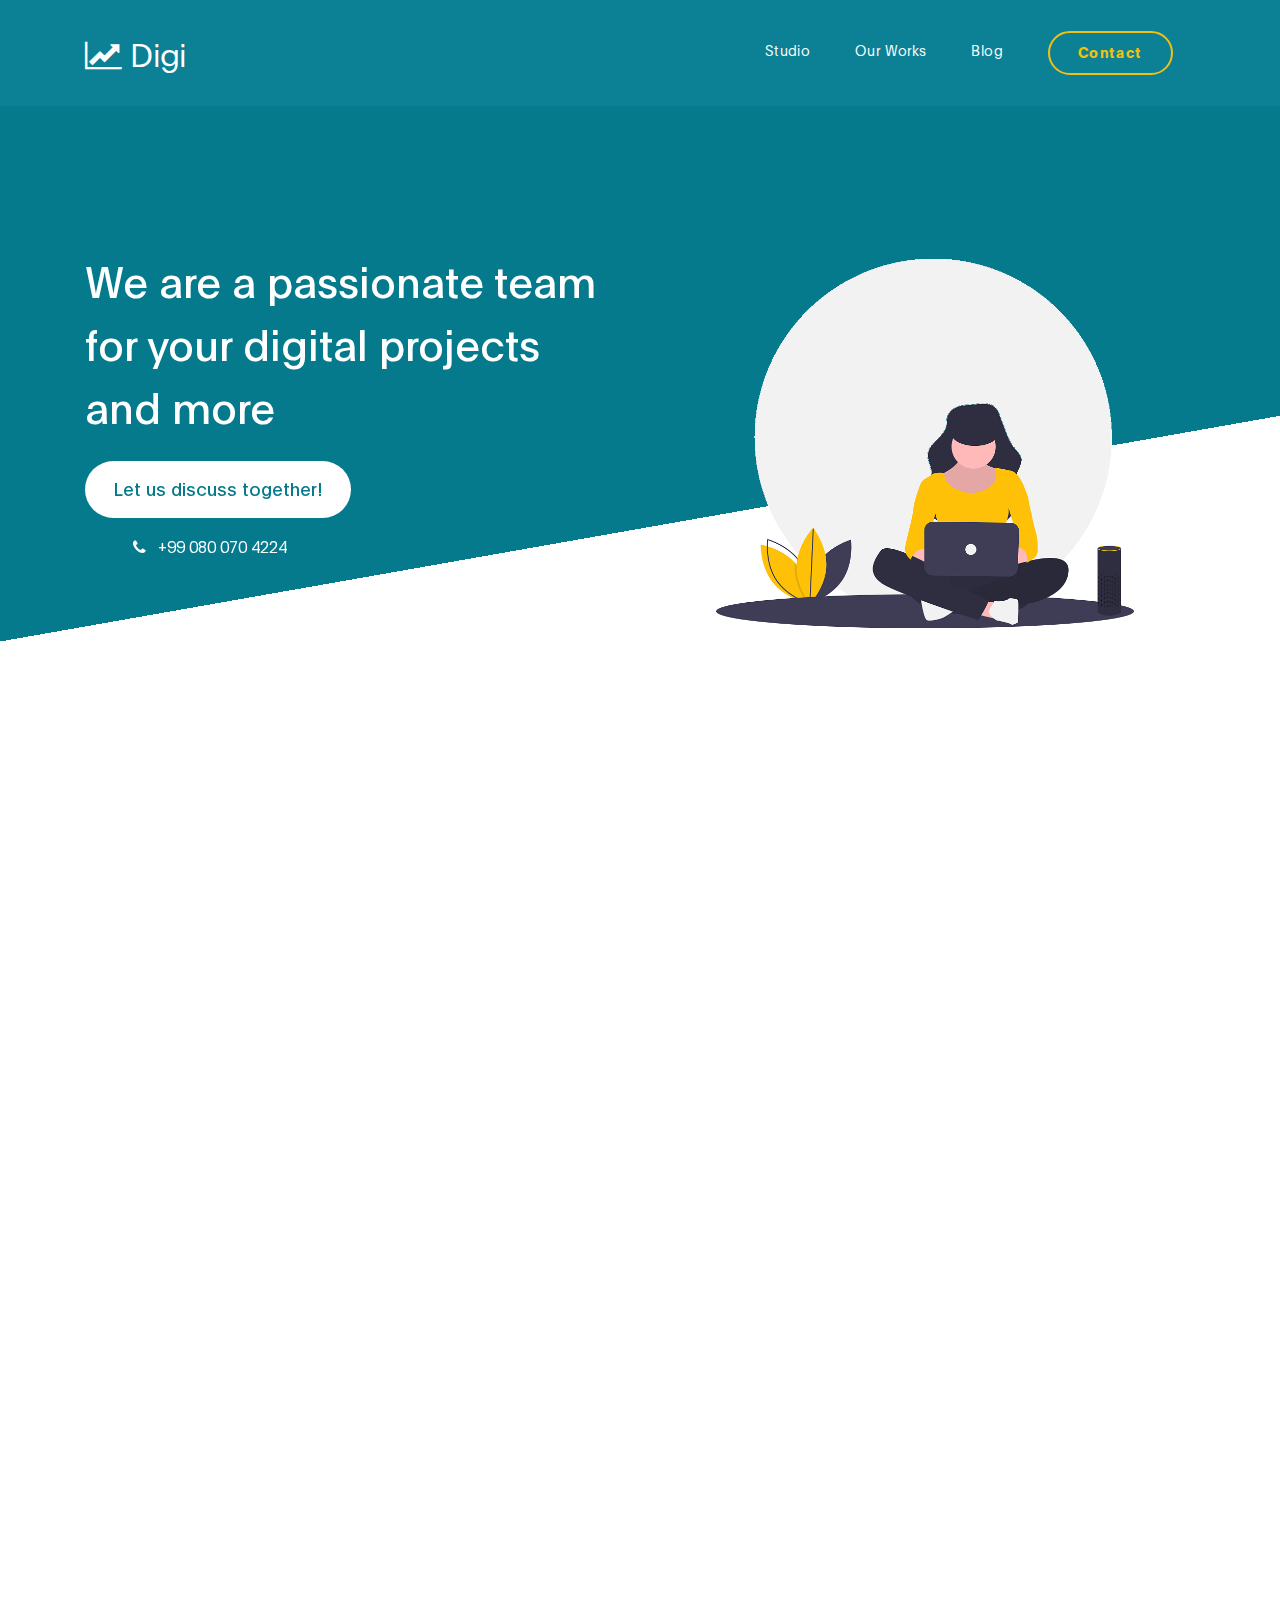
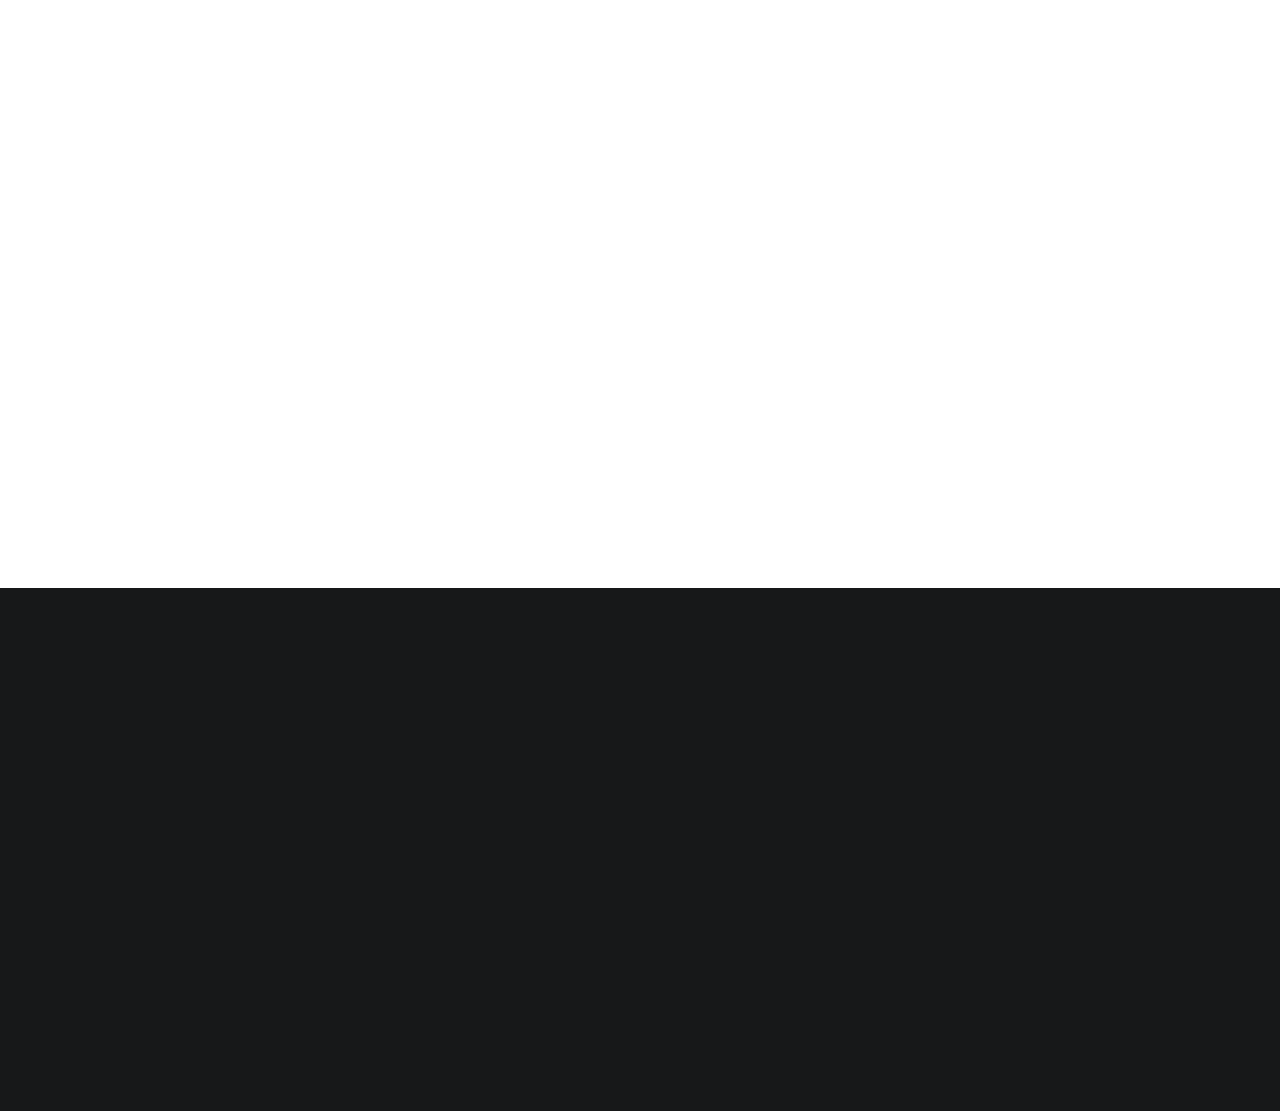
==== index.html @ eafa4940 "first push,to be revised though" ====
<!DOCTYPE html>
<html lang="en">
<head>

     <title>Digi </title>

     <meta charset="UTF-8">
     <meta http-equiv="X-UA-Compatible" content="IE=Edge">
     <meta name="description" content="">
     <meta name="keywords" content="">
     <meta name="author" content="">
     <meta name="viewport" content="width=device-width, initial-scale=1, maximum-scale=1">

     <link rel="stylesheet" href="css/bootstrap.min.css">
     <link rel="stylesheet" href="css/font-awesome.min.css">
     <link rel="stylesheet" href="css/aos.css">
     <link rel="stylesheet" href="css/owl.carousel.min.css">
     <link rel="stylesheet" href="css/owl.theme.default.min.css">

     <!-- MAIN CSS -->
     <link rel="stylesheet" href="css/templatemo-digital-trend.css">

</head>
<body>

     <!-- MENU BAR -->
    <nav class="navbar navbar-expand-lg">
        <div class="container">
            <a class="navbar-brand" href="index.html">
              <i class="fa fa-line-chart"></i>
              Digi
            </a>

            <button class="navbar-toggler" type="button" data-toggle="collapse" data-target="#navbarNav" aria-controls="navbarNav" aria-expanded="false"
                aria-label="Toggle navigation">
                <span class="navbar-toggler-icon"></span>
            </button>

            <div class="collapse navbar-collapse" id="navbarNav">
                <ul class="navbar-nav ml-auto">
                    <li class="nav-item">
                        <a href="#about" class="nav-link smoothScroll">Studio</a>
                    </li>
                    <li class="nav-item">
                        <a href="#project" class="nav-link smoothScroll">Our Works</a>
                    </li>
                    <li class="nav-item">
                        <a href="blog.html" class="nav-link">Blog</a>
                    </li>
                    <li class="nav-item">
                        <a href="contact.html" class="nav-link contact">Contact</a>
                    </li>
                </ul>
            </div>
        </div>
    </nav>


     <!-- HERO -->
     <section class="hero hero-bg d-flex justify-content-center align-items-center">
               <div class="container">
                    <div class="row">

                        <div class="col-lg-6 col-md-10 col-12 d-flex flex-column justify-content-center align-items-center">
                              <div class="hero-text">

                                   <h1 class="text-white" data-aos="fade-up">We are a passionate team for your digital projects and more</h1>

                                   <a href="contact.html" class="custom-btn btn-bg btn mt-3" data-aos="fade-up" data-aos-delay="100">Let us discuss together!</a>

                                   <strong class="d-block py-3 pl-5 text-white" data-aos="fade-up" data-aos-delay="200"><i class="fa fa-phone mr-2"></i> +99 080 070 4224</strong>
                              </div>
                        </div>

                        <div class="col-lg-6 col-12">
                          <div class="hero-image" data-aos="fade-up" data-aos-delay="300">

                            <img src="images/working-girl.png" class="img-fluid" alt="working girl">
                          </div>
                        </div>

                    </div>
               </div>
     </section>


     <!-- ABOUT -->
     <section class="about section-padding pb-0" id="about">
          <div class="container">
               <div class="row">

                    <div class="col-lg-7 mx-auto col-md-10 col-12">
                         <div class="about-info">

                              <h2 class="mb-4" data-aos="fade-up">the best <strong>Digital Creators Expect</strong> in ParkView,GP</h2>

                              <p class="mb-0" data-aos="fade-up">Total 5 HTML pages are included in this template from TemplateMo website. Please check 2 <a href="blog.html">blog</a> pages, <a href="project-detail.html">project</a> page, and <a href="contact.html">contact</a> page.
                              <br><br>You are <strong>allowed</strong> to use this template for commercial or non-commercial purpose. You are NOT allowed to redistribute the template ZIP file on template collection websites.</p>
                         </div>

                         <div class="about-image" data-aos="fade-up" data-aos-delay="200">

                          <img src="images/office.png" class="img-fluid" alt="office">
                        </div>
                    </div>

               </div>
          </div>
     </section>


     <!-- TESTIMONIAL -->
     <section class="testimonial section-padding">
          <div class="container">
               <div class="row">

                    <div class="col-lg-6 col-md-5 col-12">
                        <div class="contact-image" data-aos="fade-up">

                          <img src="images/female-avatar.png" class="img-fluid" alt="website">
                        </div>
                    </div>

                    <div class="col-lg-6 col-md-7 col-12">
                      <h4 class="my-5 pt-3" data-aos="fade-up" data-aos-delay="100">Client Testimonials</h4>

                      <div class="quote" data-aos="fade-up" data-aos-delay="200"></div>

                      <h2 class="mb-4" data-aos="fade-up" data-aos-delay="300">Lorem ipsum Sed eiusmod esse aliqua sed incididunt aliqua incididunt mollit id et sit proident dolor nulla sed commodo.</h2>

                      <p data-aos="fade-up" data-aos-delay="400">
                        <strong>Garry Blantyne</strong>

                        <span class="mx-1">/</span>

                        <small> The Digital Academy (CEO)</small>
                      </p>
                    </div>

               </div>
          </div>
     </section>


    <footer class="site-footer">
      <div class="container">
        <div class="row">

          <div class="col-lg-5 mx-lg-auto col-md-8 col-10">
            <h1 class="text-white" data-aos="fade-up" data-aos-delay="100">We make creative <strong>projects</strong> only.</h1>
          </div>

          <div class="col-lg-3 col-md-6 col-12" data-aos="fade-up" data-aos-delay="200">
            <h4 class="my-4">Contact Info</h4>

            <p class="mb-1">
              <i class="fa fa-phone mr-2 footer-icon"></i>
              +27 011 070 05414
            </p>

            <p>
              <a href="#">
                <i class="fa fa-envelope mr-2 footer-icon"></i>
                hello@mail.com
              </a>
            </p>
          </div>

          <div class="col-lg-3 col-md-6 col-12" data-aos="fade-up" data-aos-delay="300">
            <h4 class="my-4">Our Agency</h4>

            <p class="mb-1">
              <i class="fa fa-home mr-2 footer-icon"></i>
              WestCliff Drive, ParkView -Gauteng
            </p>
          </div>

          <div class="col-lg-4 mx-lg-auto text-center col-md-8 col-12" data-aos="fade-up" data-aos-delay="400">
            <p class="copyright-text">Copyright &copy; 2020 Lulamile M
            <br>
            <a rel="nofollow noopener" href="https://google.com">Designed by: Le_Loux</a></p>
          </div>

          <div class="col-lg-4 mx-lg-auto col-md-6 col-12" data-aos="fade-up" data-aos-delay="500">

            <ul class="footer-link">
              <li><a href="#">Stories</a></li>
              <li><a href="#">Work With Us</a></li>
              <li><a href="#">Privacy</a></li>
            </ul>
          </div>

          <div class="col-lg-3 mx-lg-auto col-md-6 col-12" data-aos="fade-up" data-aos-delay="600">
            <ul class="social-icon">
              <li><a href="#" class="fa fa-instagram"></a></li>
              <li><a href="#" class="fa fa-twitter"></a></li>
              <li><a href="#" class="fa fa-dribbble"></a></li>
              <li><a href="#" class="fa fa-behance"></a></li>
            </ul>
          </div>

        </div>
      </div>
    </footer>


     <!-- SCRIPTS -->
     <script src="js/jquery.min.js"></script>
     <script src="js/bootstrap.min.js"></script>
     <script src="js/aos.js"></script>
     <script src="js/owl.carousel.min.js"></script>
     <script src="js/smoothscroll.js"></script>
     <script src="js/custom.js"></script>

</body>
</html>
---- css/templatemo-digital-trend.css ----
@font-face {
      font-family: 'Plain-Regular';
      src: url('../fonts/Plain-Regular.woff2') format('woff2'),
          url('../fonts/Plain-Regular.woff') format('woff');
      font-weight: normal;
      font-style: normal;
  }

  @font-face {
      font-family: 'Plain-Light';
      src: url('../fonts/Plain-Light.woff2') format('woff2'),
          url('../fonts/Plain-Light.woff') format('woff');
      font-weight: bold;
      font-style: normal;
  }

  @font-face {
      font-family: 'Plain-Bold';
      src: url('../fonts/Plain-Bold.woff2') format('woff2'),
          url('../fonts/Plain-Bold.woff') format('woff');
      font-weight: bold;
      font-style: normal;
  }

  :root {
    --primary-color:        #057a8d;
    --secondary-color:      #f1c111;
    --white-color:          #ffffff;
    --dark-color:           #171819;
    --project-bg:           #f0f8ff;
    --menu-bg:              #0c8195;

    --title-color:          #15141a;
    --gray-color:           #909090;
    --link-color:           #404040;
    --p-color:              #666262;

    --base-font-family:     'Plain-Light', sans-serif;
    --title-font-family:    'Plain-Regular', sans-serif;
    --font-bold-family:     'Plain-Bold', sans-serif;
    --font-weight-bold:     bold;

    --h1-font-size:         42px;
    --h2-font-size:         32px;
    --h3-font-size:         24px;
    --p-font-size:          18px;
    --base-font-size:       16px;
    --menu-font-size:       14px;

    --border-radius-large:  100px;
    --border-radius-small:  5px;
  }

  body {
    background: var(--white-color);
    font-family: var(--base-font-family);
  }




  h1,h2,h3,h4,h5,h6 {
    font-family: var(--title-font-family);
    line-height: inherit;
  }

  h1 {
    color: var(--title-color);
    font-size: var(--h1-font-size);
  }

  h2 {
    font-size: var(--h2-font-size);
    font-weight: 100;
  }

  h3 {
    font-size: var(--h3-font-size);
    font-weight: 100;
    margin-bottom: 0;
  }

  h4 {
    color: var(--gray-color);
    font-family: var(--base-font-family);
    font-size: var(--p-font-size);
    letter-spacing: 1px;
    text-transform: uppercase;
  }

  p {
    color: var(--p-color);
    font-size: var(--p-font-size);
    line-height: 1.5em;
  }

  b,
  strong {
    letter-spacing: 0;
    color: var(--secondary-color);
  }


  /*  BLOCKQUOTES */
  .quote {
    position: relative;
    margin: 0;
  }

  .quote::after {
    content: "“";
    position: absolute;
    bottom: -80px;
    left: 20px;
    font-family: times;
    color: var(--gray-color);
    font-weight: var(--font-weight-bold);
    font-size: 14em;
    line-height: 0;
    opacity: 0.10;
  }

  blockquote {
    border-left: 5px solid rgba(0,0,0,0.05);
    display: block;
    margin: 42px 0;
    padding: 14px 22px;
    color: rgba(0,0,0,0.5);
  }


  /* BUTTON */
  .custom-btn {
    background: transparent;
    border: 2px solid var(--dark-color);
    border-radius: var(--border-radius-large);
    padding: 12px 26px 14px 26px;
    color: var(--dark-color);
    font-family: var(--title-font-family);
    font-size: var(--p-font-size);
    white-space: nowrap;
  }

  .custom-btn.btn-bg {
    background: var(--white-color);
    color: var(--primary-color);
    border-color: transparent;
	transition: all .3s ease;
  }

  .custom-btn:hover,
  .custom-btn:focus {
    background: var(--dark-color);
    color: var(--white-color);
    border-color: transparent;
  }




  * {
    -webkit-box-sizing: border-box;
    -moz-box-sizing: border-box;
    box-sizing: border-box;
  }

  *::before,
  *::after {
    -webkit-box-sizing: border-box;
    -moz-box-sizing: border-box;
    box-sizing: border-box;
  }

  a {
    color: var(--link-color);
    font-weight: normal;
    text-decoration: none;
  }

  a:hover,
  a:active,
  a:focus {
    color: var(--secondary-color);
    outline: none;
    text-decoration: none;
  }

  ::selection {
    background: var(--secondary-color);
    color: var(--white-color);
  }

  .section-padding {
    padding: 8em 0;
  }
  .section-padding-half {
    padding: 4em 0;
  }

  .google-map iframe {
    display: block;
    width: 100%;
  }





  .navbar {
    background: var(--menu-bg);
    z-index: 2;
    top: 0;
    right: 0;
    left: 0;
    padding: 1.5em;
  }

  .navbar-brand {
    color: var(--white-color);
    font-size: var(--h2-font-size);
  }

  .nav-link {
    color: var(--white-color);
    font-size: var(--menu-font-size);
    letter-spacing: 0.4px;
    margin: 0 1.6em;
    padding: 0.6em;
  }

  .nav-link.active,
  .nav-link:hover {
    color: var(--secondary-color);
  }

  .navbar-expand-lg .navbar-nav .nav-link {
    padding-right: 0;
    padding-left: 0;
  }

  .navbar-expand-lg .navbar-nav .nav-link.contact {
    border: 2px solid var(--secondary-color);
    border-radius: var(--border-radius-large);
    color: var(--secondary-color);
    font-family: var(--font-bold-family);
    padding: 0.6em 2em 0.8em 2em;
  }

  .navbar-expand-lg .navbar-nav .nav-link.contact:hover,
  .navbar-expand-lg .navbar-nav .nav-link.contact.active {
    background: var(--secondary-color);
    color: var(--white-color);
  }

  .navbar-nav .navbar-toggler-icon {
    background: none;
  }

  .navbar-toggler {
    border: 0;
    padding: 0;
    cursor: pointer;
    margin: 0 10px 0 0;
    width: 30px;
    height: 35px;
    outline: none;
  }

  .navbar-toggler:focus {
    outline: none;
  }

  .navbar-toggler[aria-expanded="true"] .navbar-toggler-icon {
    background: transparent;
  }

  .navbar-toggler[aria-expanded="true"] .navbar-toggler-icon::before,
  .navbar-toggler[aria-expanded="true"] .navbar-toggler-icon::after {
    transition: top 300ms 50ms ease, -webkit-transform 300ms 350ms ease;
    transition: top 300ms 50ms ease, transform 300ms 350ms ease;
    transition: top 300ms 50ms ease, transform 300ms 350ms ease, -webkit-transform 300ms 350ms ease;
    top: 0;
  }

  .navbar-toggler[aria-expanded="true"] .navbar-toggler-icon::before {
    transform: rotate(45deg);
  }

  .navbar-toggler[aria-expanded="true"] .navbar-toggler-icon::after {
    transform: rotate(-45deg);
  }

  .navbar-toggler .navbar-toggler-icon {
    background: var(--white-color);
    transition: background 10ms 300ms ease;
    display: block;
    width: 30px;
    height: 2px;
    position: relative;
  }

  .navbar-toggler .navbar-toggler-icon::before,
  .navbar-toggler .navbar-toggler-icon::after {
    transition: top 300ms 350ms ease, -webkit-transform 300ms 50ms ease;
    transition: top 300ms 350ms ease, transform 300ms 50ms ease;
    transition: top 300ms 350ms ease, transform 300ms 50ms ease, -webkit-transform 300ms 50ms ease;
    position: absolute;
    right: 0;
    left: 0;
    background: var(--white-color);
    width: 30px;
    height: 2px;
    content: '';
  }

  .navbar-toggler .navbar-toggler-icon::before {
    top: -8px;
  }

  .navbar-toggler .navbar-toggler-icon::after {
    top: 8px;
  }





  .hero {
    position: relative;
    padding: 5em 0;
    overflow: hidden;
  }

  .hero-bg {
    background: linear-gradient(170deg, var(--primary-color) 64%, var(--white-color) 30%);
  }

  .hero-image {
    position: relative;
    top: 2em;
  }





  .project {
    background: var(--project-bg);
  }

  .project-wrapper {
    position: relative;
  }

  .project-wrapper img {
    border-radius: var(--border-radius-small);
  }

  .project-info {
    background: var(--white-color);
    border-radius: var(--border-radius-small);
    position: absolute;
    bottom: 32px;
    right: 32px;
    left: 32px;
    width: 90%;
    padding: 32px;
  }

  .project-info small {
    font-family: Plain-Bold;
    color: var(--gray-color);
    position: relative;
    top: 2px;
  }

  .project-info a {
    color: var(--primary-color);
  }

  .project-info .project-icon {
    background: var(--primary-color);
  }

  .project-icon {
    position: absolute;
    right: 30px;
    top: 40px;
    background: var(--dark-color);
    border-radius: var(--border-radius-large);
    color: var(--white-color);
    font-size: var(--h2-font-size);
    width: 40px;
    height: 40px;
    line-height: 40px;
    text-align: center;
    padding-left: 5px;
  }

  .owl-theme .owl-dots .owl-dot {
    outline: none;
  }

  .owl-theme .owl-dots .owl-dot span {
    background: var(--gray-color);
    width: 50px;
    height: 3px;
    margin:  35px 5px;
  }

  .owl-theme .owl-dots .owl-dot.active span,
  .owl-theme .owl-dots .owl-dot:hover span {
    background: var(--secondary-color);
  }

  .list-detail {
    margin-left: 1em;
    padding-left: 1em;
    position: relative;
  }

  .list-detail li {
    display: block;
    list-style: none;
    margin: 0.6em 0 0 0.8em;
  }

  .list-detail li::before {
    content: "";
    width: 0;
    height: 0;
    border-width: 0 16px 16px 0;
    border-color: transparent var(--secondary-color) transparent transparent;
    border-style: solid;
    position: absolute;
    left: 0;
  }

  .list-detail span {
    position: relative;
    bottom: 5px;
  }

  .client-info img {
    width: 100px;
    margin-right: 1em;
  }



/* ABOUT */

  .about {
    position: relative;
    overflow: hidden;
  }

  .about-image img {
    display: block;
    margin: 0 auto;
  }



  /*---------------------------------------
      BLOG
  -----------------------------------------*/

  .blog-header {
    border-radius: var(--border-radius-small);
    position: relative;
    overflow: hidden;
  }

  .blog-header img {
    border-radius: var(--border-radius-small);
    display: block;
  }

  .blog-header-info {
    background: linear-gradient(transparent,rgba(0,0,0,0.95));
    position: absolute;
    right: 0;
    left: 0;
    bottom: 0;
    padding: 2em;
  }

  .blog-header-info h3 {
    max-width: 80%;
  }

  .blog-header-info a {
    color: var(--white-color);
  }

  .blog-header-info a:hover {
    color: var(--secondary-color);
  }

  .blog-sidebar img {
    border-radius: var(--border-radius-small);
    width: 159px;
    margin-right: 22px;
  }

  .blog-sidebar h3 {
    font-size: 18px;
  }



  /*---------------------------------------
     CONTACT
  -----------------------------------------*/

  .newsletter-form .form-control,
  .contact-form .form-control {
    box-shadow: none;
    background: var(--project-bg);
    border: 0;
    padding: 1.7em 1.3em;
    margin: 14px 0;
  }

  .newsletter-form button,
  .contact-form #submit-button {
    background: var(--primary-color);
    border-radius: var(--border-radius-large);
    color: var(--white-color);
    cursor: pointer;
    font-size: var(--p-font-size);
    line-height: 0px;
    padding: 1.5em 1.3em;
  }

  .newsletter-form button {
    background: var(--secondary-color);
  }



  /*---------------------------------------
     FOOTER
  -----------------------------------------*/

  .site-footer {
    background: var(--dark-color);
    padding: 7em 0 6em 0;
  }

  .site-footer a {
    color: var(--p-color);
  }

  .site-footer a:hover,
  .footer-icon {
    color: var(--secondary-color);
  }

  .footer-link li {
    display: inline-block;
    list-style: none;
    margin: 0 10px;
  }

  .copyright-text,
  .footer-link,
  .site-footer .social-icon {
    margin-top: 6em;
  }

  .copyright-text {
    margin-top: 5.3em;
  }



  /*---------------------------------------
     SOCIAL ICON
  -----------------------------------------*/

  .social-icon {
    position: relative;
    padding: 0;
    margin: 4em 0 0 0;
  }

  .social-icon li {
    display: inline-block;
    list-style: none;
  }

  .social-icon li a {
    text-decoration: none;
    display: inline-block;
    font-size: var(--base-font-size);
    margin: 10px;
    text-align: center;
  }



  /*---------------------------------------
     RESPONSIVE STYLES
  -----------------------------------------*/

  @media screen and (min-width: 1200px) {

    .about-info h2 {
      max-width: 70%;
    }
  }

  @media screen and (min-width: 991px) {

    .project h2 {
      max-width: 32%;
      margin: 0 auto;
    }
  }

  @media screen and (max-width: 991px) {

    .hero {
      padding-top: 14em;
    }

    .hero-text {
      bottom: 2em;
    }

    .navbar {
      padding: 1em;
    }

    .navbar-collapse {
      text-align: center;
      padding: 2.5em 0;
    }

    .nav-link {
      display: inline-block;
    }

    .navbar-expand-lg .navbar-nav .nav-link.contact {
      margin: 1em 0;
    }

    .copyright-text,
    .footer-link,
    .site-footer .social-icon {
      margin-top: 3em;
      padding: 0;
      text-align: left;
    }
  }

  @media screen and (max-width: 767px) {

    h1 {
      font-size: 36px;
    }

    h2 {
      font-size: 28px;
    }

    h3 {
      font-size: 22px;
    }

    .project-info {
      right: 0;
      left: 0;
      margin: 0 auto;
    }

    .footer-link,
    .site-footer .social-icon {
      margin-top: 1em;
    }

    .copyright-text {
      margin: 2.5em 0 1em 0;
    }

    .footer-link li {
      margin-left: 0;
    }
  }
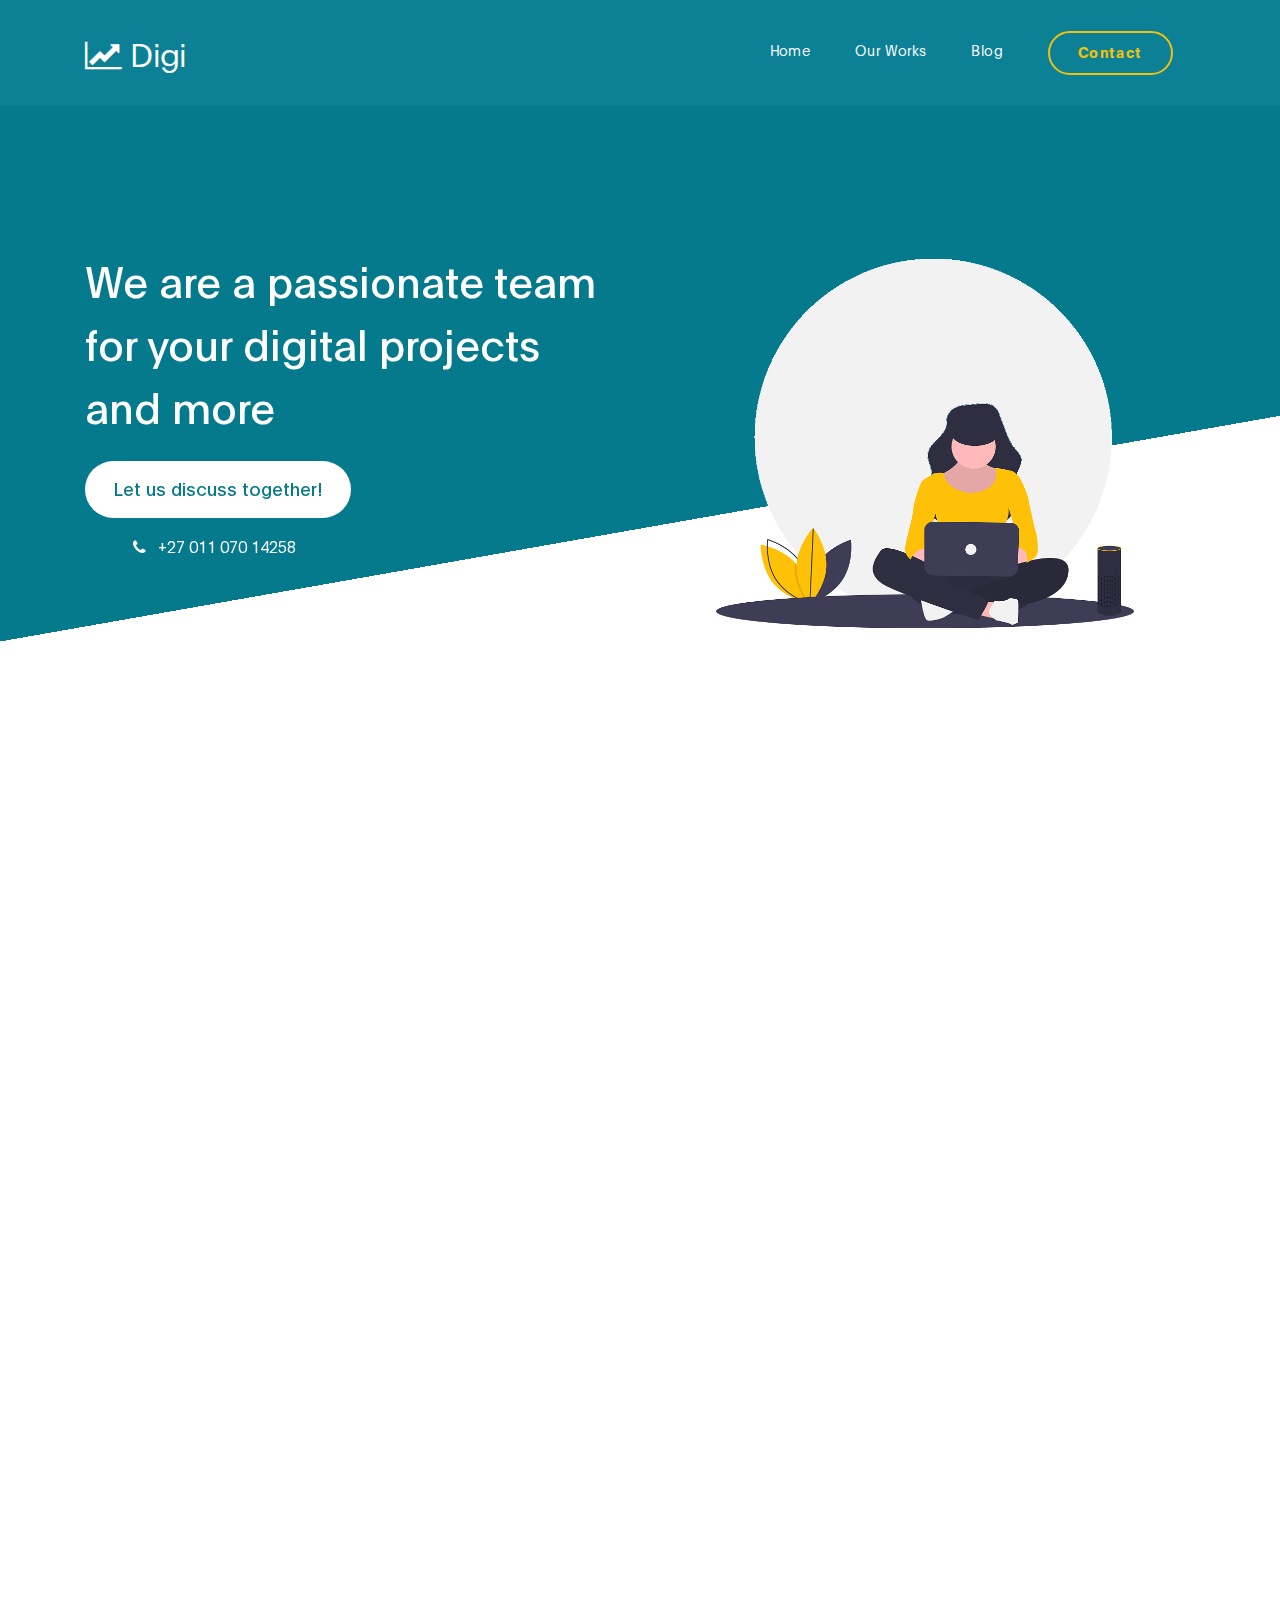
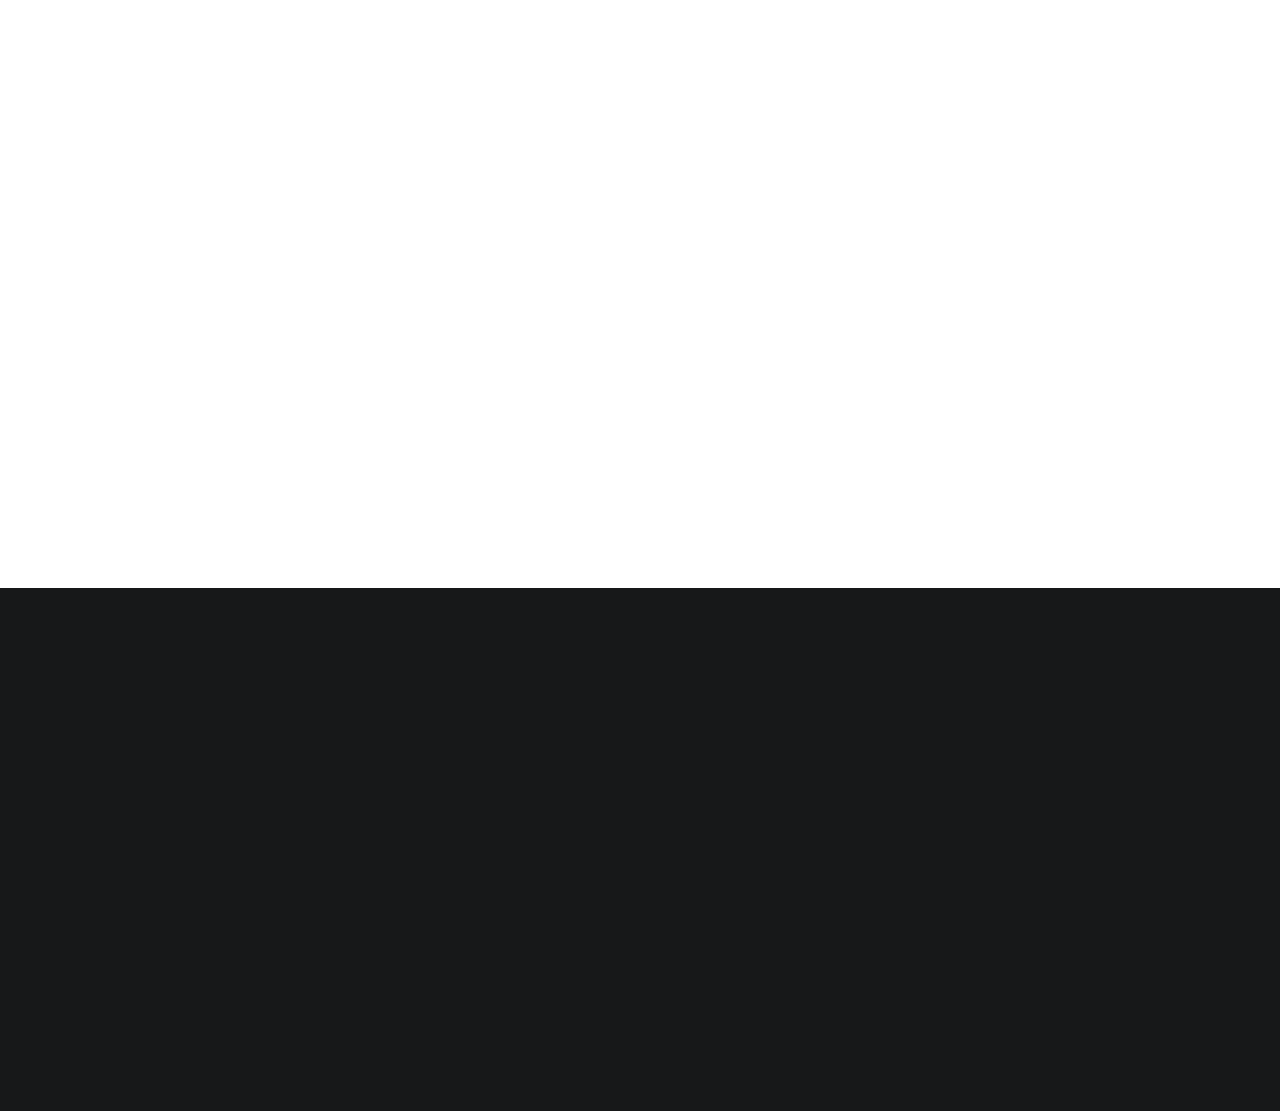
==== commit 8f14d286: "update" ====
--- a/index.html
+++ b/index.html
@@ -39,7 +39,7 @@
             <div class="collapse navbar-collapse" id="navbarNav">
                 <ul class="navbar-nav ml-auto">
                     <li class="nav-item">
-                        <a href="#about" class="nav-link smoothScroll">Studio</a>
+                        <a href="#about" class="nav-link smoothScroll">Home</a>
                     </li>
                     <li class="nav-item">
                         <a href="#project" class="nav-link smoothScroll">Our Works</a>
@@ -68,7 +68,7 @@
 
                                    <a href="contact.html" class="custom-btn btn-bg btn mt-3" data-aos="fade-up" data-aos-delay="100">Let us discuss together!</a>
 
-                                   <strong class="d-block py-3 pl-5 text-white" data-aos="fade-up" data-aos-delay="200"><i class="fa fa-phone mr-2"></i> +99 080 070 4224</strong>
+                                   <strong class="d-block py-3 pl-5 text-white" data-aos="fade-up" data-aos-delay="200"><i class="fa fa-phone mr-2"></i> +27 011 070 14258</strong>
                               </div>
                         </div>
 
@@ -94,8 +94,8 @@
 
                               <h2 class="mb-4" data-aos="fade-up">the best <strong>Digital Creators Expect</strong> in ParkView,GP</h2>
 
-                              <p class="mb-0" data-aos="fade-up">Total 5 HTML pages are included in this template from TemplateMo website. Please check 2 <a href="blog.html">blog</a> pages, <a href="project-detail.html">project</a> page, and <a href="contact.html">contact</a> page.
-                              <br><br>You are <strong>allowed</strong> to use this template for commercial or non-commercial purpose. You are NOT allowed to redistribute the template ZIP file on template collection websites.</p>
+                              <p class="mb-0" data-aos="fade-up">Total 5 HTML pages are included in this Lorem ipsum Sed eiusmod esse aliqua sed incididunt aliqua incididunt mollit id et sit proident dolor nulla sed commodo <a href="blog.html">blog</a> pages, <a href="project-detail.html">project</a> page, and <a href="contact.html">contact</a> page.
+                              <br><br>You are <strong>allowed</strong> incididunt aliqua incididunt mollit id et sit proident dolor nulla sed commodo</p>
                          </div>
 
                          <div class="about-image" data-aos="fade-up" data-aos-delay="200">
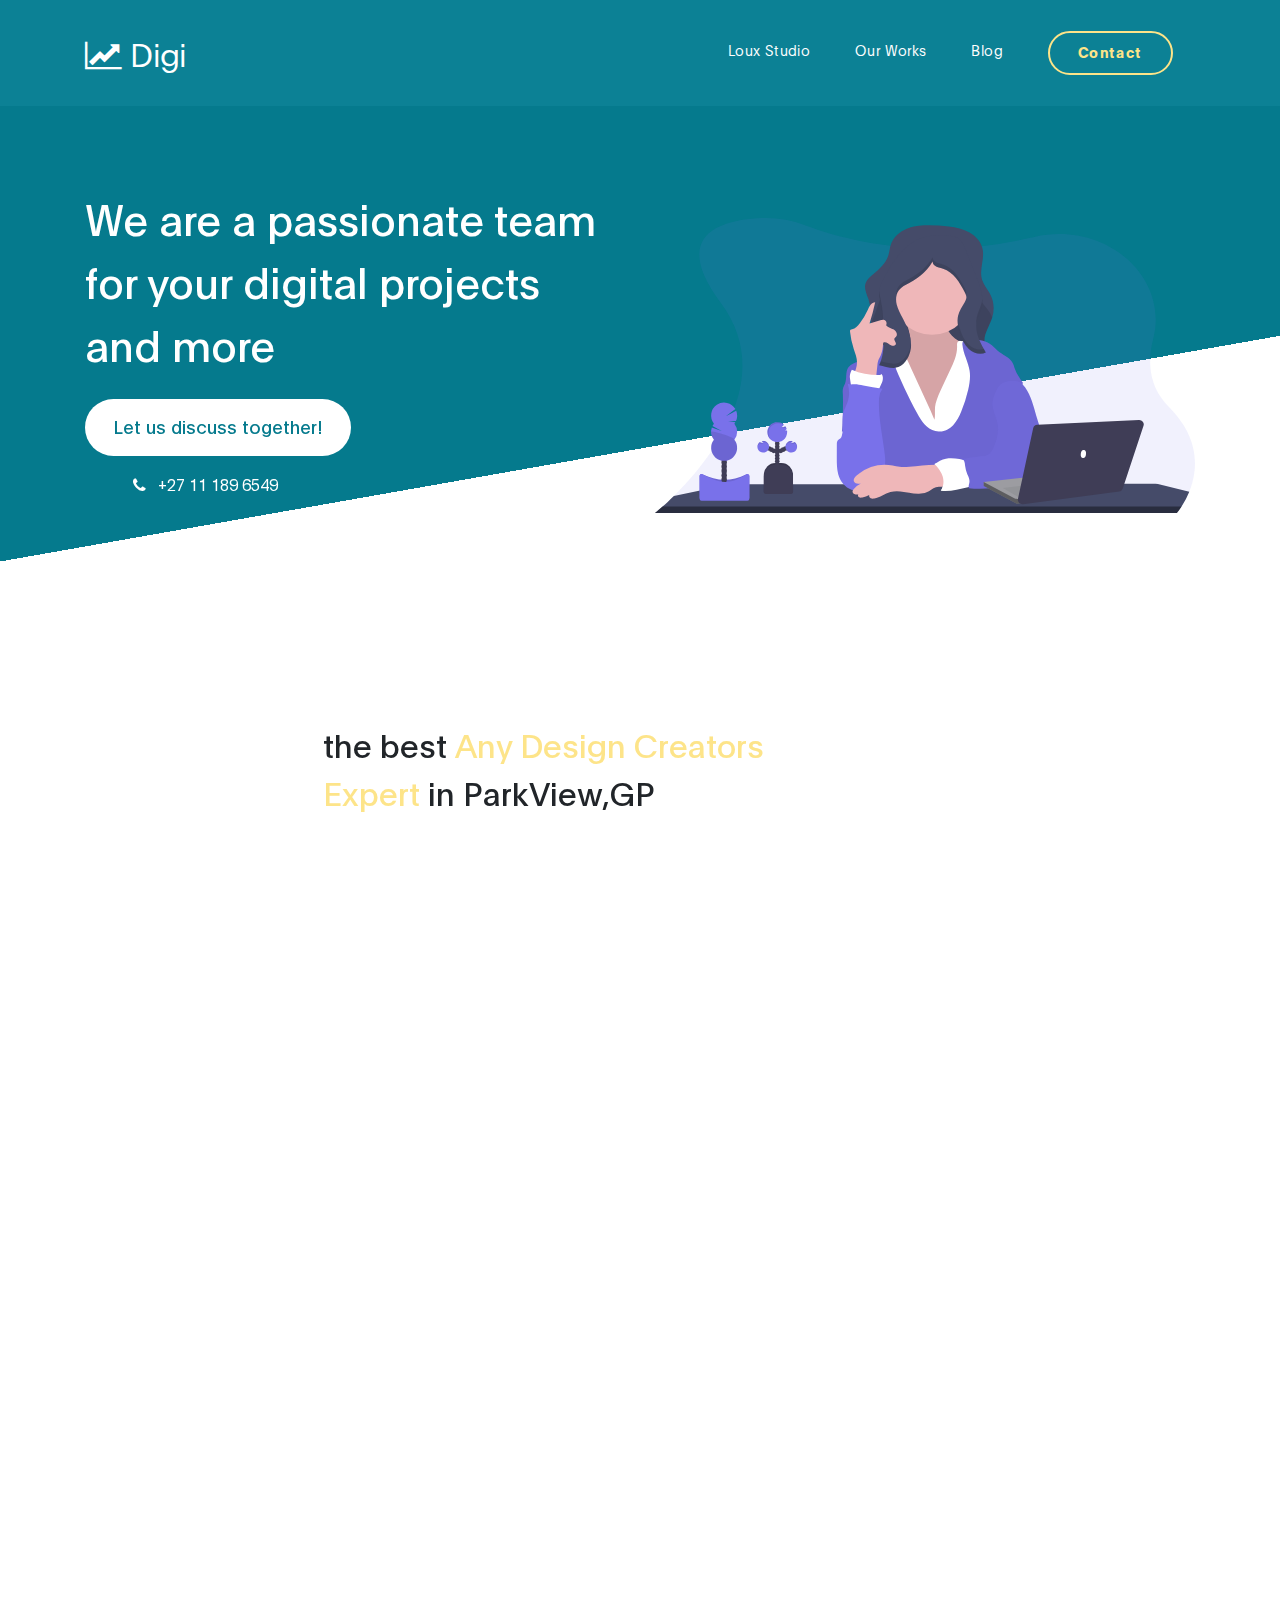
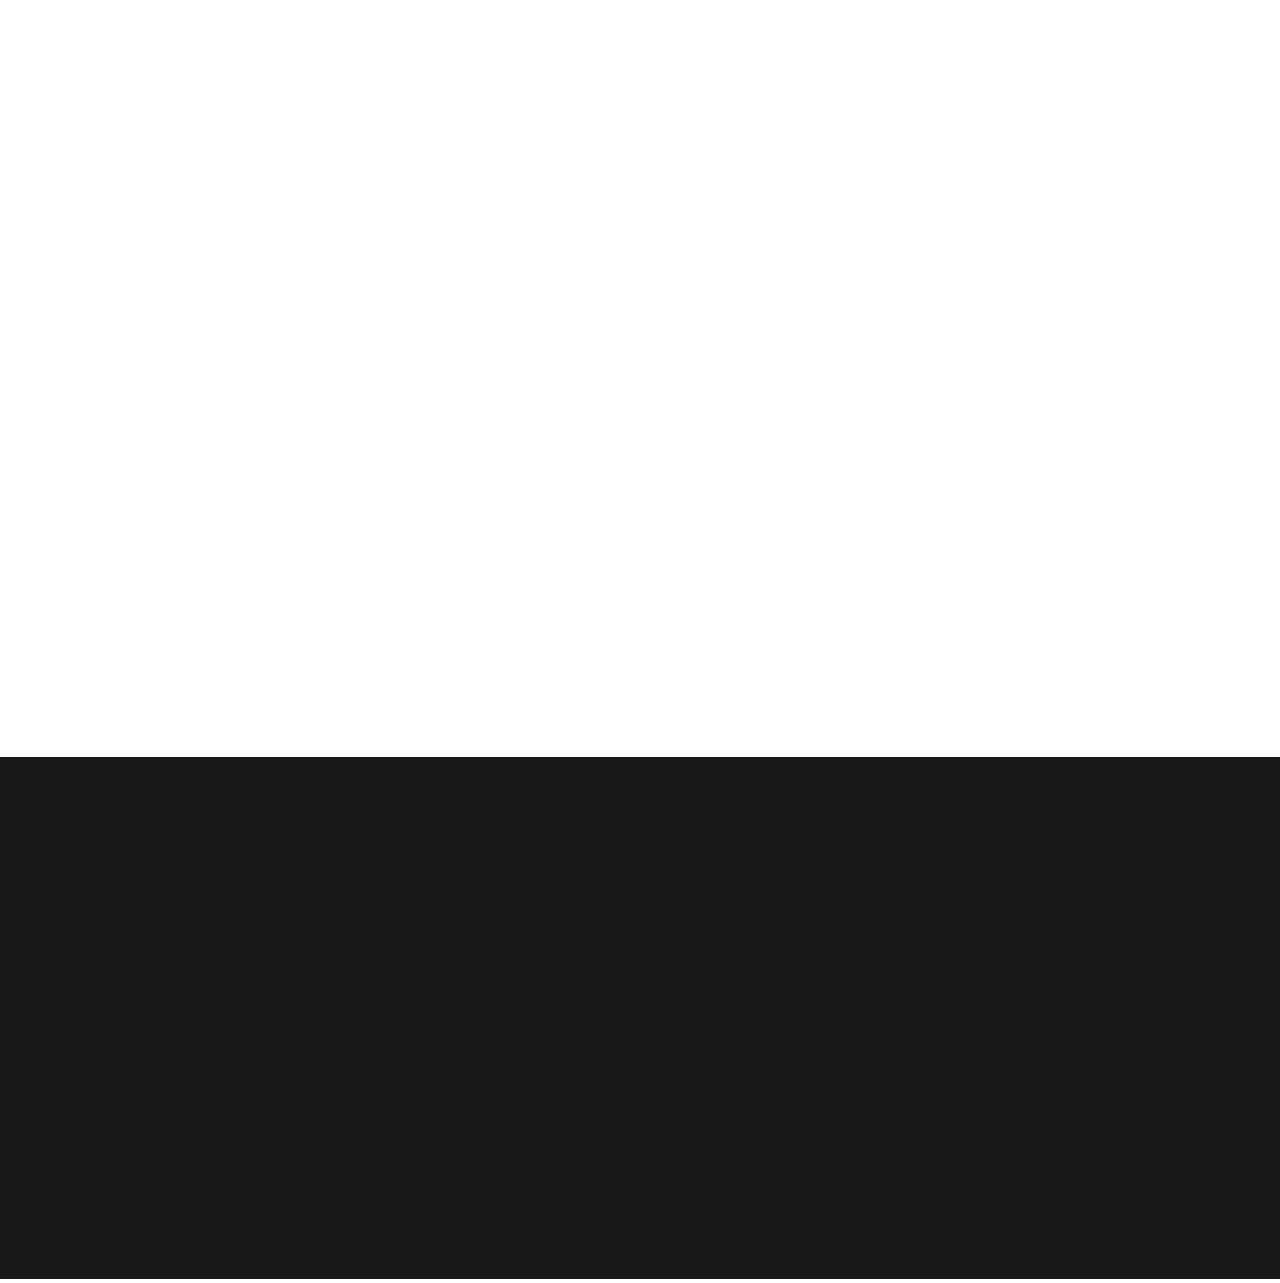
==== commit 6e041744: "changed the site color theme" ====
--- a/index.html
+++ b/index.html
@@ -39,7 +39,7 @@
             <div class="collapse navbar-collapse" id="navbarNav">
                 <ul class="navbar-nav ml-auto">
                     <li class="nav-item">
-                        <a href="#about" class="nav-link smoothScroll">Home</a>
+                        <a href="#about" class="nav-link smoothScroll">Loux Studio</a>
                     </li>
                     <li class="nav-item">
                         <a href="#project" class="nav-link smoothScroll">Our Works</a>
@@ -68,14 +68,14 @@
 
                                    <a href="contact.html" class="custom-btn btn-bg btn mt-3" data-aos="fade-up" data-aos-delay="100">Let us discuss together!</a>
 
-                                   <strong class="d-block py-3 pl-5 text-white" data-aos="fade-up" data-aos-delay="200"><i class="fa fa-phone mr-2"></i> +27 011 070 14258</strong>
+                                   <strong class="d-block py-3 pl-5 text-white" data-aos="fade-up" data-aos-delay="200"><i class="fa fa-phone mr-2"></i> +27 11 189 6549</strong>
                               </div>
                         </div>
 
                         <div class="col-lg-6 col-12">
                           <div class="hero-image" data-aos="fade-up" data-aos-delay="300">
 
-                            <img src="images/working-girl.png" class="img-fluid" alt="working girl">
+                            <img src="images/undraw_teacher.svg" class="img-fluid" alt="working girl">
                           </div>
                         </div>
 
@@ -92,15 +92,15 @@
                     <div class="col-lg-7 mx-auto col-md-10 col-12">
                          <div class="about-info">
 
-                              <h2 class="mb-4" data-aos="fade-up">the best <strong>Digital Creators Expect</strong> in ParkView,GP</h2>
-
-                              <p class="mb-0" data-aos="fade-up">Total 5 HTML pages are included in this Lorem ipsum Sed eiusmod esse aliqua sed incididunt aliqua incididunt mollit id et sit proident dolor nulla sed commodo <a href="blog.html">blog</a> pages, <a href="project-detail.html">project</a> page, and <a href="contact.html">contact</a> page.
-                              <br><br>You are <strong>allowed</strong> incididunt aliqua incididunt mollit id et sit proident dolor nulla sed commodo</p>
+                              <h2 class="mb-4" data-aos="fade-up">the best <strong>Any Design Creators Expert</strong> in ParkView,GP</h2>
+
+                              <p class="mb-0" data-aos="fade-up">This is a showcase of my website design and development of website. Please check 2 <a href="blog.html">blog</a> pages, <a href="project-detail.html">project</a> page, and <a href="contact.html">contact</a> page.
+                              <br><br>You are <strong>allowed</strong>do not use my Website code or modify it</p>
                          </div>
 
                          <div class="about-image" data-aos="fade-up" data-aos-delay="200">
 
-                          <img src="images/office.png" class="img-fluid" alt="office">
+                          <img src="images/person_transparent.png" class="img-fluid" alt="office">
                         </div>
                     </div>
 
@@ -117,7 +117,7 @@
                     <div class="col-lg-6 col-md-5 col-12">
                         <div class="contact-image" data-aos="fade-up">
 
-                          <img src="images/female-avatar.png" class="img-fluid" alt="website">
+                          <img src="images/undraw_teaching.svg" class="img-fluid" alt="website">
                         </div>
                     </div>
 
@@ -161,7 +161,7 @@
             <p>
               <a href="#">
                 <i class="fa fa-envelope mr-2 footer-icon"></i>
-                hello@mail.com
+                loux@mail.com
               </a>
             </p>
           </div>
--- a/css/templatemo-digital-trend.css
+++ b/css/templatemo-digital-trend.css
@@ -25,7 +25,7 @@
 
   :root {
     --primary-color:        #057a8d;
-    --secondary-color:      #f1c111;
+    --secondary-color:      #fde489;
     --white-color:          #ffffff;
     --dark-color:           #171819;
     --project-bg:           #f0f8ff;
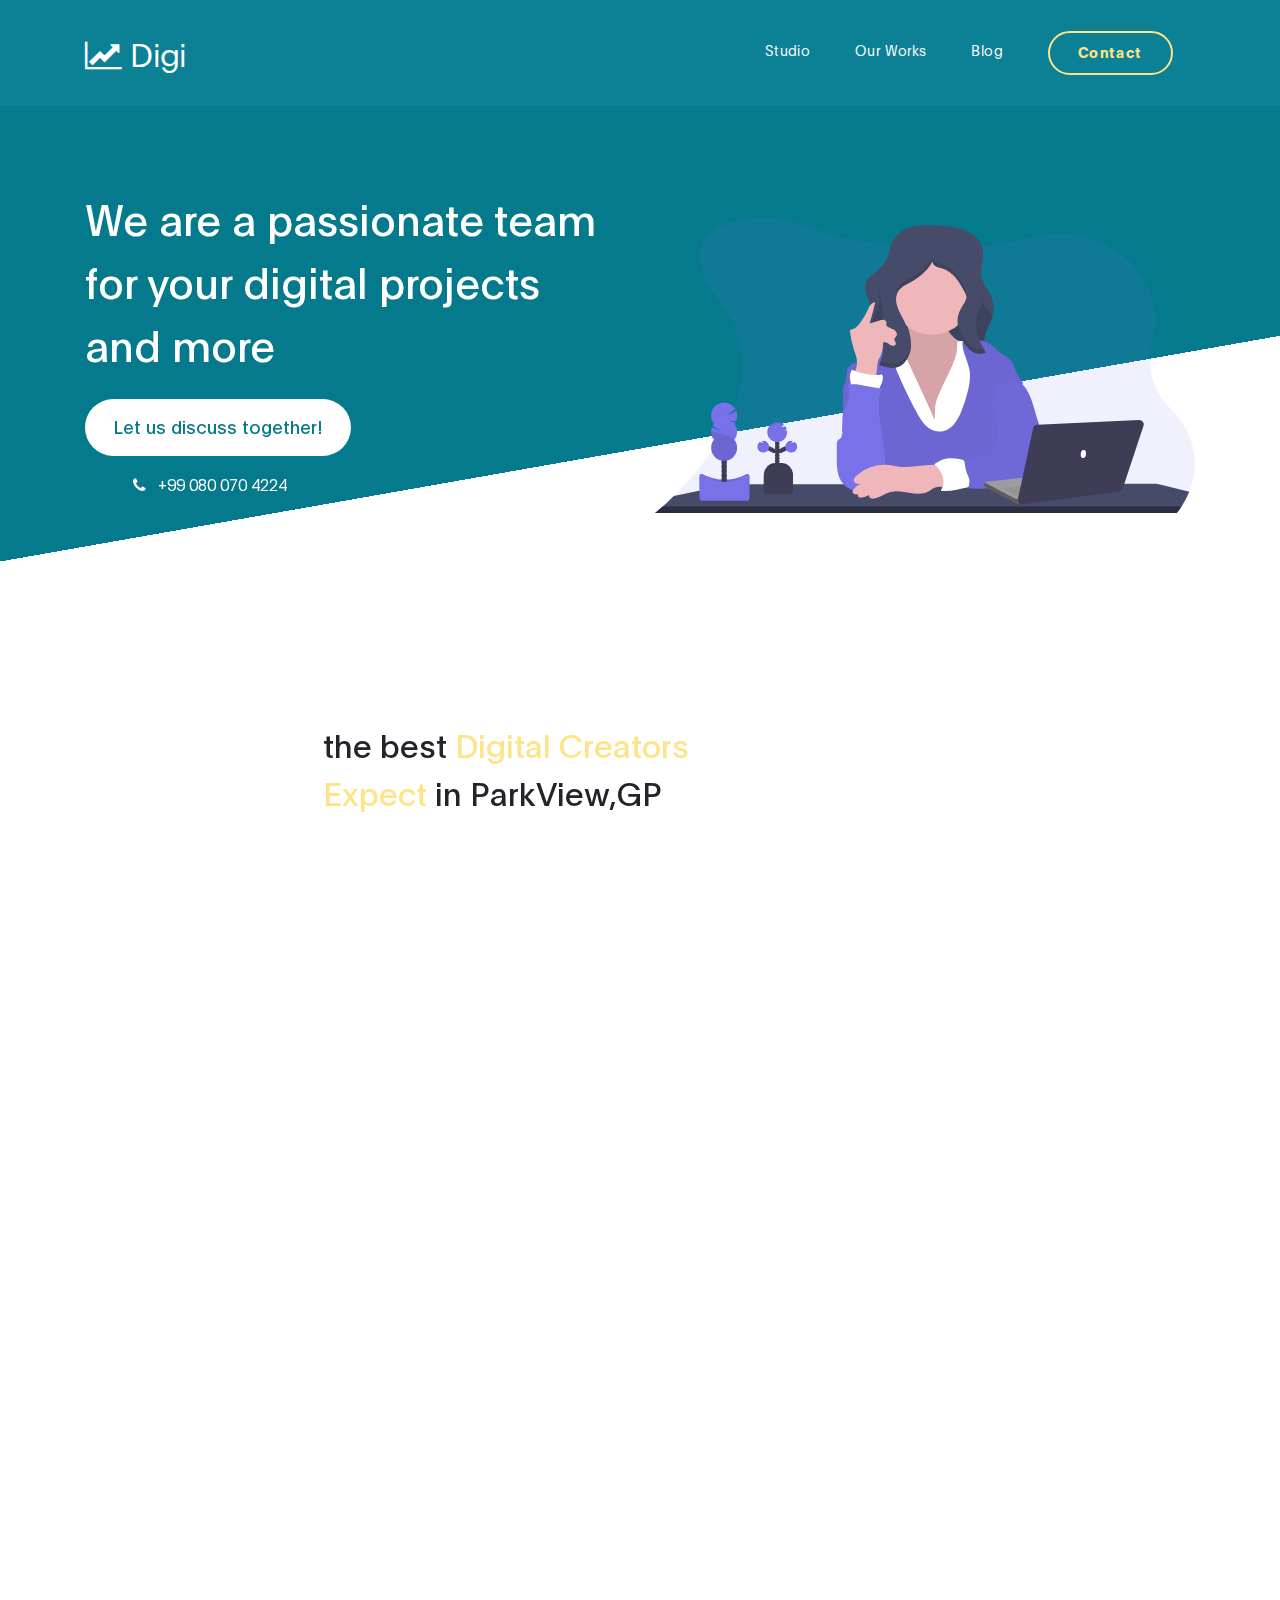
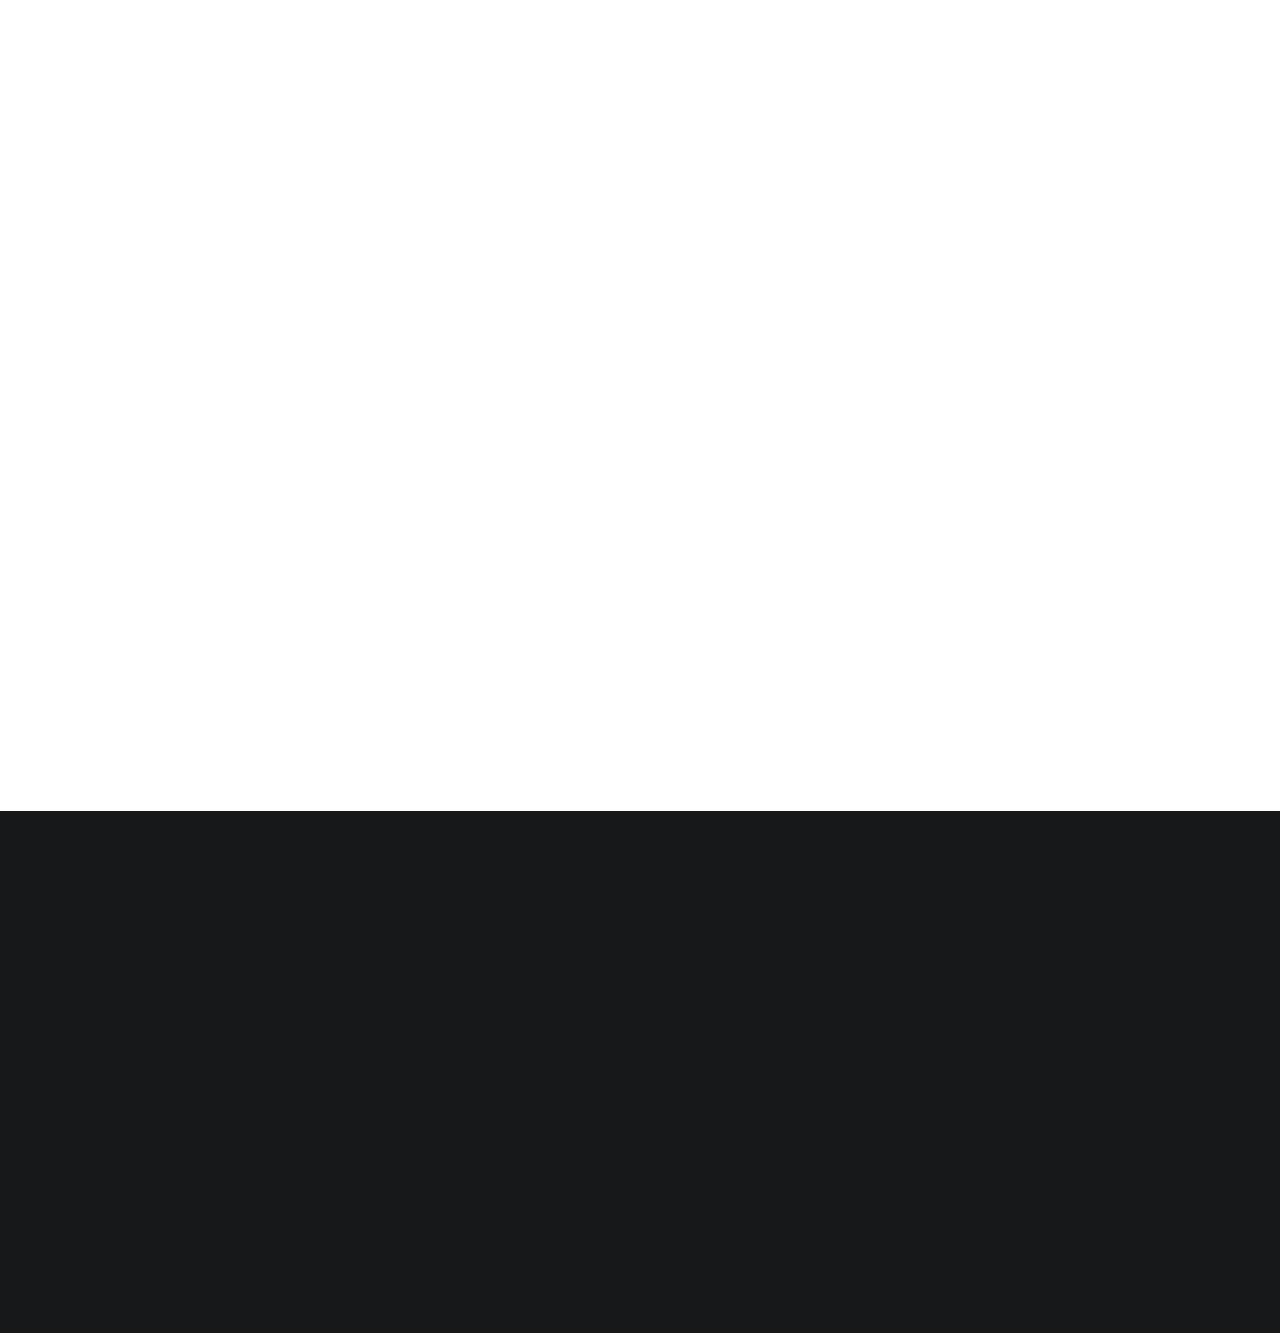
==== commit 39743114: "Merge remote-tracking branch 'origin/master'" ====
--- a/index.html
+++ b/index.html
@@ -39,7 +39,7 @@
             <div class="collapse navbar-collapse" id="navbarNav">
                 <ul class="navbar-nav ml-auto">
                     <li class="nav-item">
-                        <a href="#about" class="nav-link smoothScroll">Loux Studio</a>
+                        <a href="#about" class="nav-link smoothScroll">Studio</a>
                     </li>
                     <li class="nav-item">
                         <a href="#project" class="nav-link smoothScroll">Our Works</a>
@@ -68,7 +68,7 @@
 
                                    <a href="contact.html" class="custom-btn btn-bg btn mt-3" data-aos="fade-up" data-aos-delay="100">Let us discuss together!</a>
 
-                                   <strong class="d-block py-3 pl-5 text-white" data-aos="fade-up" data-aos-delay="200"><i class="fa fa-phone mr-2"></i> +27 11 189 6549</strong>
+                                   <strong class="d-block py-3 pl-5 text-white" data-aos="fade-up" data-aos-delay="200"><i class="fa fa-phone mr-2"></i> +99 080 070 4224</strong>
                               </div>
                         </div>
 
@@ -92,10 +92,10 @@
                     <div class="col-lg-7 mx-auto col-md-10 col-12">
                          <div class="about-info">
 
-                              <h2 class="mb-4" data-aos="fade-up">the best <strong>Any Design Creators Expert</strong> in ParkView,GP</h2>
-
-                              <p class="mb-0" data-aos="fade-up">This is a showcase of my website design and development of website. Please check 2 <a href="blog.html">blog</a> pages, <a href="project-detail.html">project</a> page, and <a href="contact.html">contact</a> page.
-                              <br><br>You are <strong>allowed</strong>do not use my Website code or modify it</p>
+                              <h2 class="mb-4" data-aos="fade-up">the best <strong>Digital Creators Expect</strong> in ParkView,GP</h2>
+
+                              <p class="mb-0" data-aos="fade-up">Total 5 HTML pages are included in this template from TemplateMo website. Please check 2 <a href="blog.html">blog</a> pages, <a href="project-detail.html">project</a> page, and <a href="contact.html">contact</a> page.
+                              <br><br>You are <strong>allowed</strong> to use this template for commercial or non-commercial purpose. You are NOT allowed to redistribute the template ZIP file on template collection websites.</p>
                          </div>
 
                          <div class="about-image" data-aos="fade-up" data-aos-delay="200">
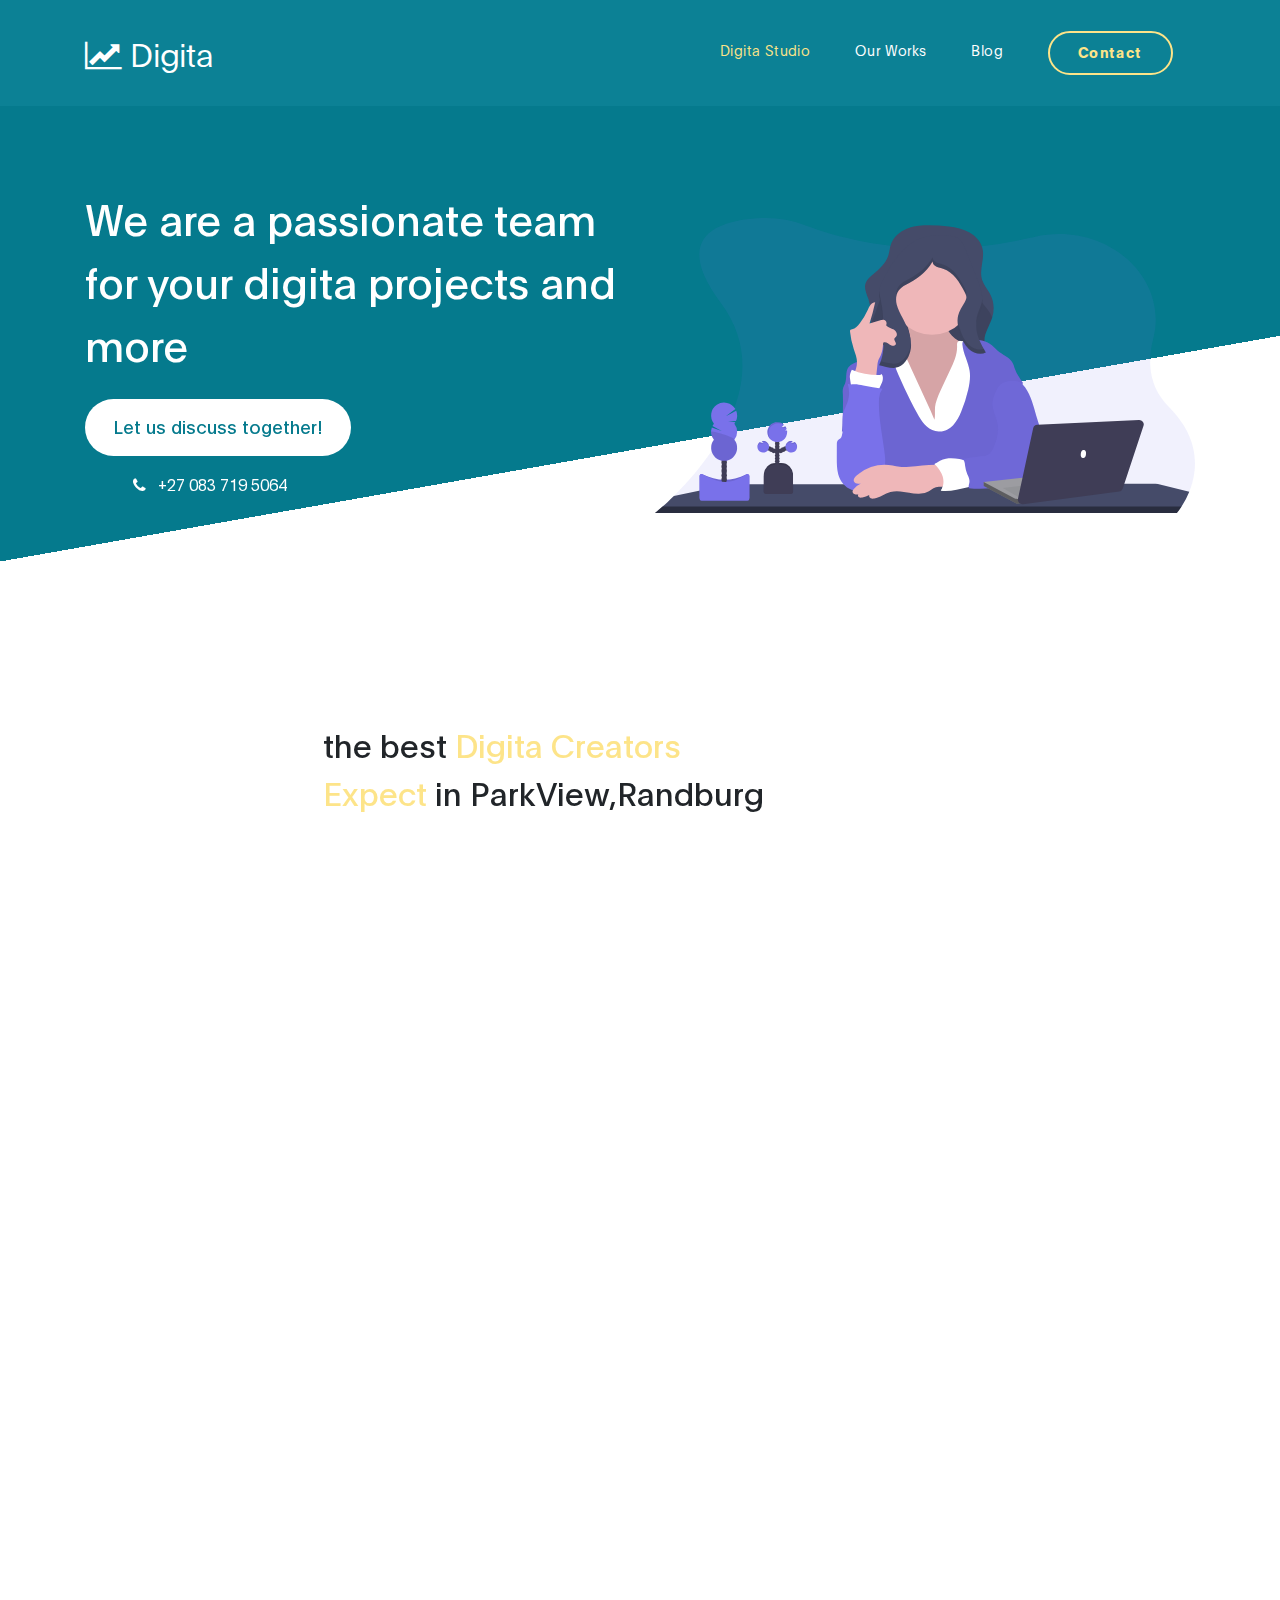
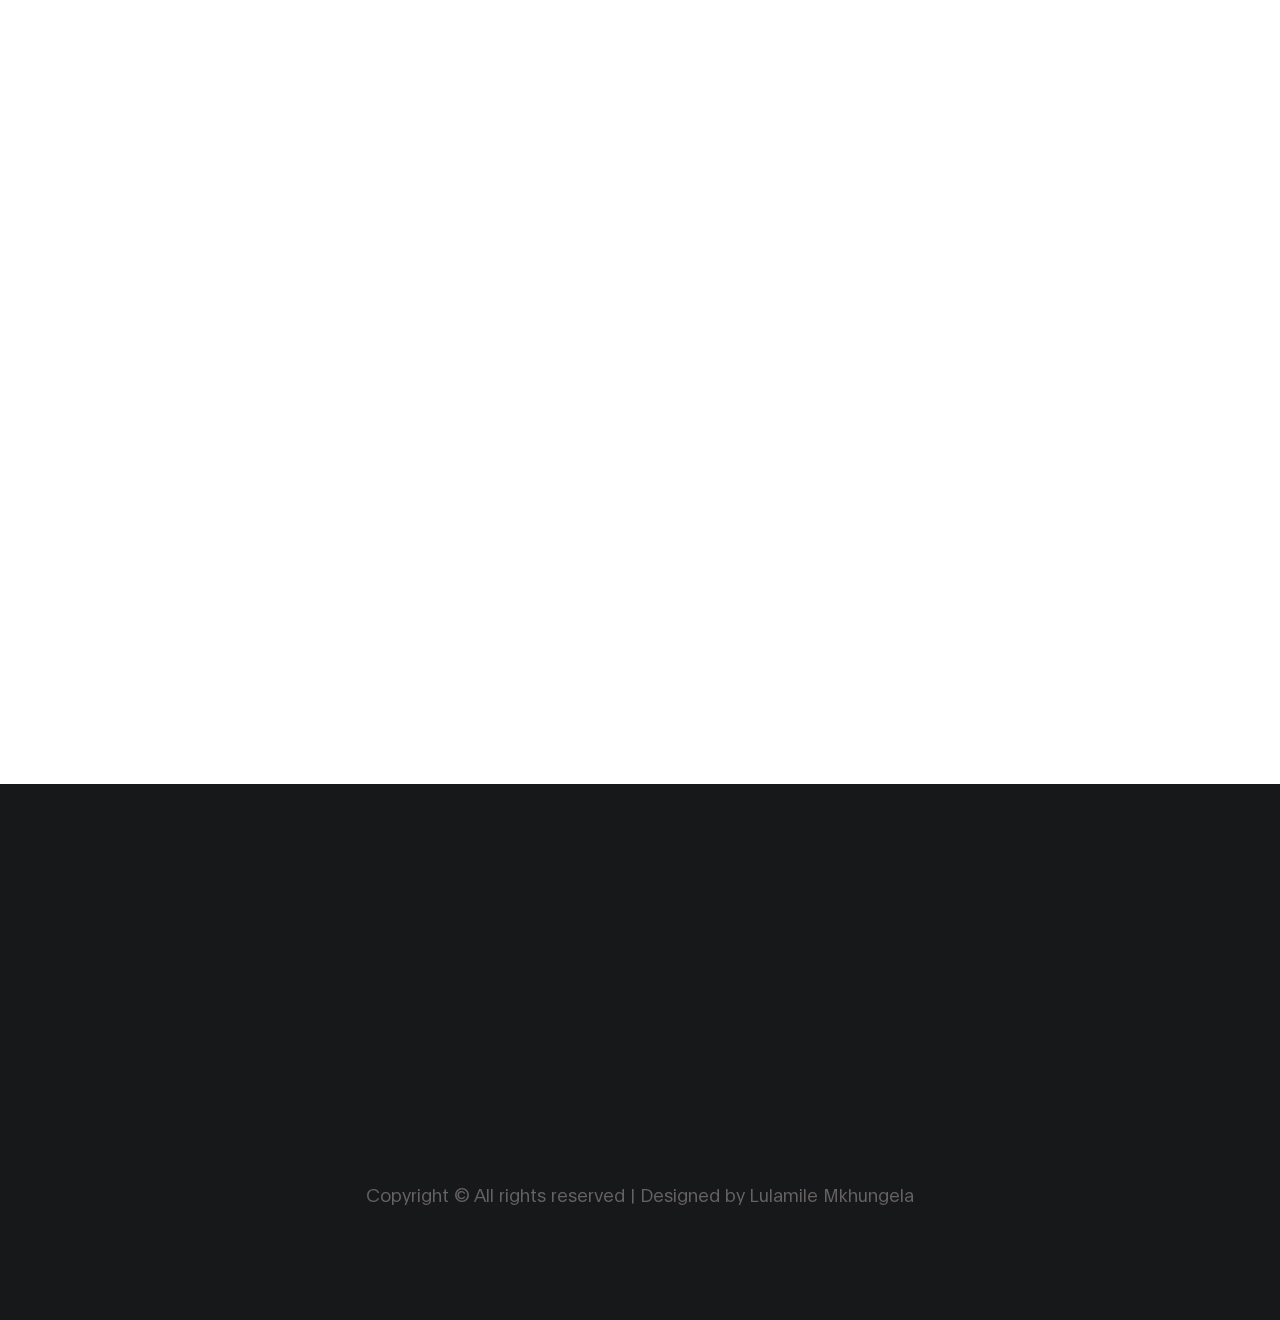
==== commit d35a1cc1: "update" ====
--- a/index.html
+++ b/index.html
@@ -2,7 +2,7 @@
 <html lang="en">
 <head>
 
-     <title>Digi </title>
+     <title>Digita-Lula </title>
 
      <meta charset="UTF-8">
      <meta http-equiv="X-UA-Compatible" content="IE=Edge">
@@ -18,7 +18,7 @@
      <link rel="stylesheet" href="css/owl.theme.default.min.css">
 
      <!-- MAIN CSS -->
-     <link rel="stylesheet" href="css/templatemo-digital-trend.css">
+     <link rel="stylesheet" href="css/digita.css">
 
 </head>
 <body>
@@ -28,7 +28,7 @@
         <div class="container">
             <a class="navbar-brand" href="index.html">
               <i class="fa fa-line-chart"></i>
-              Digi
+              Digita
             </a>
 
             <button class="navbar-toggler" type="button" data-toggle="collapse" data-target="#navbarNav" aria-controls="navbarNav" aria-expanded="false"
@@ -39,10 +39,10 @@
             <div class="collapse navbar-collapse" id="navbarNav">
                 <ul class="navbar-nav ml-auto">
                     <li class="nav-item">
-                        <a href="#about" class="nav-link smoothScroll">Studio</a>
-                    </li>
-                    <li class="nav-item">
-                        <a href="#project" class="nav-link smoothScroll">Our Works</a>
+                        <a href="index.html" class="nav-link active index">Digita Studio</a>
+                    </li>
+                    <li class="nav-item">
+                        <a href="project-detail.html" class="nav-link">Our Works</a>
                     </li>
                     <li class="nav-item">
                         <a href="blog.html" class="nav-link">Blog</a>
@@ -64,11 +64,11 @@
                         <div class="col-lg-6 col-md-10 col-12 d-flex flex-column justify-content-center align-items-center">
                               <div class="hero-text">
 
-                                   <h1 class="text-white" data-aos="fade-up">We are a passionate team for your digital projects and more</h1>
+                                   <h1 class="text-white" data-aos="fade-up">We are a passionate team for your digita projects and more</h1>
 
                                    <a href="contact.html" class="custom-btn btn-bg btn mt-3" data-aos="fade-up" data-aos-delay="100">Let us discuss together!</a>
 
-                                   <strong class="d-block py-3 pl-5 text-white" data-aos="fade-up" data-aos-delay="200"><i class="fa fa-phone mr-2"></i> +99 080 070 4224</strong>
+                                   <strong class="d-block py-3 pl-5 text-white" data-aos="fade-up" data-aos-delay="200"><i class="fa fa-phone mr-2"></i> +27 083 719 5064</strong>
                               </div>
                         </div>
 
@@ -92,10 +92,10 @@
                     <div class="col-lg-7 mx-auto col-md-10 col-12">
                          <div class="about-info">
 
-                              <h2 class="mb-4" data-aos="fade-up">the best <strong>Digital Creators Expect</strong> in ParkView,GP</h2>
-
-                              <p class="mb-0" data-aos="fade-up">Total 5 HTML pages are included in this template from TemplateMo website. Please check 2 <a href="blog.html">blog</a> pages, <a href="project-detail.html">project</a> page, and <a href="contact.html">contact</a> page.
-                              <br><br>You are <strong>allowed</strong> to use this template for commercial or non-commercial purpose. You are NOT allowed to redistribute the template ZIP file on template collection websites.</p>
+                              <h2 class="mb-4" data-aos="fade-up">the best <strong>Digita Creators Expect</strong> in ParkView,Randburg</h2>
+
+                              <p class="mb-0" data-aos="fade-up">I create any template of website for your business from design to coding <a href="blog.html">blog</a> pages, <a href="project-detail.html">project</a> page, and <a href="contact.html">contact</a> page.
+                              <br><br>You are <strong>allowed</strong> to use this template for commercial or non-commercial purpose. You are NOT allowed to redistribute the template ZIP file.</p>
                          </div>
 
                          <div class="about-image" data-aos="fade-up" data-aos-delay="200">
@@ -155,30 +155,24 @@
 
             <p class="mb-1">
               <i class="fa fa-phone mr-2 footer-icon"></i>
-              +27 011 070 05414
+              +27 083 719 5064
             </p>
 
             <p>
               <a href="#">
                 <i class="fa fa-envelope mr-2 footer-icon"></i>
-                loux@mail.com
+                mkhungela.l@mail.com
               </a>
             </p>
           </div>
 
           <div class="col-lg-3 col-md-6 col-12" data-aos="fade-up" data-aos-delay="300">
-            <h4 class="my-4">Our Agency</h4>
+            <h4 class="my-4">Our Digita Agency</h4>
 
             <p class="mb-1">
               <i class="fa fa-home mr-2 footer-icon"></i>
-              WestCliff Drive, ParkView -Gauteng
+              43 WestCliff Drive, ParkView, Randburg
             </p>
-          </div>
-
-          <div class="col-lg-4 mx-lg-auto text-center col-md-8 col-12" data-aos="fade-up" data-aos-delay="400">
-            <p class="copyright-text">Copyright &copy; 2020 Lulamile M
-            <br>
-            <a rel="nofollow noopener" href="https://google.com">Designed by: Le_Loux</a></p>
           </div>
 
           <div class="col-lg-4 mx-lg-auto col-md-6 col-12" data-aos="fade-up" data-aos-delay="500">
@@ -201,9 +195,16 @@
 
         </div>
       </div>
+      <div class="row">
+        <div class="col-12 text-center">
+          <div class="copyright">
+              <p>
+                Copyright &copy; All rights reserved | Designed by <a href="https://lulamilemkhungela.github.io/portfolio.github.io/index.html#" target="_blank" >Lulamile Mkhungela</a>
+                  </p>
+          </div>
+        </div>
+      </div>
     </footer>
-
-
      <!-- SCRIPTS -->
      <script src="js/jquery.min.js"></script>
      <script src="js/bootstrap.min.js"></script>
--- a/css/digita.css
+++ b/css/digita.css
@@ -0,0 +1,692 @@
+
+  @font-face {
+      font-family: 'Plain-Regular';
+      src: url('../fonts/Plain-Regular.woff2') format('woff2'),
+          url('../fonts/Plain-Regular.woff') format('woff');
+      font-weight: normal;
+      font-style: normal;
+  }
+
+  @font-face {
+      font-family: 'Plain-Light';
+      src: url('../fonts/Plain-Light.woff2') format('woff2'),
+          url('../fonts/Plain-Light.woff') format('woff');
+      font-weight: bold;
+      font-style: normal;
+  }
+
+  @font-face {
+      font-family: 'Plain-Bold';
+      src: url('../fonts/Plain-Bold.woff2') format('woff2'),
+          url('../fonts/Plain-Bold.woff') format('woff');
+      font-weight: bold;
+      font-style: normal;
+  }
+
+  :root {
+    --primary-color:        #057a8d;
+    --secondary-color:      #fde489;
+    --white-color:          #ffffff;
+    --dark-color:           #171819;
+    --project-bg:           #f0f8ff;
+    --menu-bg:              #0c8195;
+
+    --title-color:          #15141a;
+    --gray-color:           #909090;
+    --link-color:           #404040;
+    --p-color:              #666262;
+
+    --base-font-family:     'Plain-Light', sans-serif;
+    --title-font-family:    'Plain-Regular', sans-serif;
+    --font-bold-family:     'Plain-Bold', sans-serif;
+    --font-weight-bold:     bold;
+
+    --h1-font-size:         42px;
+    --h2-font-size:         32px;
+    --h3-font-size:         24px;
+    --p-font-size:          18px;
+    --base-font-size:       16px;
+    --menu-font-size:       14px;
+
+    --border-radius-large:  100px;
+    --border-radius-small:  5px;
+  }
+
+  body {
+    background: var(--white-color);
+    font-family: var(--base-font-family);
+  }
+
+
+
+
+  h1,h2,h3,h4,h5,h6 {
+    font-family: var(--title-font-family);
+    line-height: inherit;
+  }
+
+  h1 {
+    color: var(--title-color);
+    font-size: var(--h1-font-size);
+  }
+
+  h2 {
+    font-size: var(--h2-font-size);
+    font-weight: 100;
+  }
+
+  h3 {
+    font-size: var(--h3-font-size);
+    font-weight: 100;
+    margin-bottom: 0;
+  }
+
+  h4 {
+    color: var(--gray-color);
+    font-family: var(--base-font-family);
+    font-size: var(--p-font-size);
+    letter-spacing: 1px;
+    text-transform: uppercase;
+  }
+
+  p {
+    color: var(--p-color);
+    font-size: var(--p-font-size);
+    line-height: 1.5em;
+  }
+
+  b,
+  strong {
+    letter-spacing: 0;
+    color: var(--secondary-color);
+  }
+
+
+  /*  BLOCKQUOTES */
+  .quote {
+    position: relative;
+    margin: 0;
+  }
+
+  .quote::after {
+    content: "“";
+    position: absolute;
+    bottom: -80px;
+    left: 20px;
+    font-family: times;
+    color: var(--gray-color);
+    font-weight: var(--font-weight-bold);
+    font-size: 14em;
+    line-height: 0;
+    opacity: 0.10;
+  }
+
+  blockquote {
+    border-left: 5px solid rgba(0,0,0,0.05);
+    display: block;
+    margin: 42px 0;
+    padding: 14px 22px;
+    color: rgba(0,0,0,0.5);
+  }
+
+
+  /* BUTTON */
+  .custom-btn {
+    background: transparent;
+    border: 2px solid var(--dark-color);
+    border-radius: var(--border-radius-large);
+    padding: 12px 26px 14px 26px;
+    color: var(--dark-color);
+    font-family: var(--title-font-family);
+    font-size: var(--p-font-size);
+    white-space: nowrap;
+  }
+
+  .custom-btn.btn-bg {
+    background: var(--white-color);
+    color: var(--primary-color);
+    border-color: transparent;
+	transition: all .3s ease;
+  }
+
+  .custom-btn:hover,
+  .custom-btn:focus {
+    background: var(--dark-color);
+    color: var(--white-color);
+    border-color: transparent;
+  }
+
+
+
+
+  * {
+    -webkit-box-sizing: border-box;
+    -moz-box-sizing: border-box;
+    box-sizing: border-box;
+  }
+
+  *::before,
+  *::after {
+    -webkit-box-sizing: border-box;
+    -moz-box-sizing: border-box;
+    box-sizing: border-box;
+  }
+
+  a {
+    color: var(--link-color);
+    font-weight: normal;
+    text-decoration: none;
+  }
+
+  a:hover,
+  a:active,
+  a:focus {
+    color: var(--secondary-color);
+    outline: none;
+    text-decoration: none;
+  }
+
+  ::selection {
+    background: var(--secondary-color);
+    color: var(--white-color);
+  }
+
+  .section-padding {
+    padding: 8em 0;
+  }
+  .section-padding-half {
+    padding: 4em 0;
+  }
+
+  .google-map iframe {
+    display: block;
+    width: 100%;
+  }
+
+
+
+
+
+  .navbar {
+    background: var(--menu-bg);
+    z-index: 2;
+    top: 0;
+    right: 0;
+    left: 0;
+    padding: 1.5em;
+  }
+
+  .navbar-brand {
+    color: var(--white-color);
+    font-size: var(--h2-font-size);
+  }
+
+  .nav-link {
+    color: var(--white-color);
+    font-size: var(--menu-font-size);
+    letter-spacing: 0.4px;
+    margin: 0 1.6em;
+    padding: 0.6em;
+  }
+
+  .nav-link.active,
+  .nav-link:hover {
+    color: var(--secondary-color);
+  }
+
+  .navbar-expand-lg .navbar-nav .nav-link {
+    padding-right: 0;
+    padding-left: 0;
+  }
+
+  .navbar-expand-lg .navbar-nav .nav-link.contact {
+    border: 2px solid var(--secondary-color);
+    border-radius: var(--border-radius-large);
+    color: var(--secondary-color);
+    font-family: var(--font-bold-family);
+    padding: 0.6em 2em 0.8em 2em;
+  }
+
+  .navbar-expand-lg .navbar-nav .nav-link.contact:hover,
+  .navbar-expand-lg .navbar-nav .nav-link.contact.active {
+    background: var(--secondary-color);
+    color: var(--white-color);
+  }
+
+  .navbar-nav .navbar-toggler-icon {
+    background: none;
+  }
+
+  .navbar-toggler {
+    border: 0;
+    padding: 0;
+    cursor: pointer;
+    margin: 0 10px 0 0;
+    width: 30px;
+    height: 35px;
+    outline: none;
+  }
+
+  .navbar-toggler:focus {
+    outline: none;
+  }
+
+  .navbar-toggler[aria-expanded="true"] .navbar-toggler-icon {
+    background: transparent;
+  }
+
+  .navbar-toggler[aria-expanded="true"] .navbar-toggler-icon::before,
+  .navbar-toggler[aria-expanded="true"] .navbar-toggler-icon::after {
+    transition: top 300ms 50ms ease, -webkit-transform 300ms 350ms ease;
+    transition: top 300ms 50ms ease, transform 300ms 350ms ease;
+    transition: top 300ms 50ms ease, transform 300ms 350ms ease, -webkit-transform 300ms 350ms ease;
+    top: 0;
+  }
+
+  .navbar-toggler[aria-expanded="true"] .navbar-toggler-icon::before {
+    transform: rotate(45deg);
+  }
+
+  .navbar-toggler[aria-expanded="true"] .navbar-toggler-icon::after {
+    transform: rotate(-45deg);
+  }
+
+  .navbar-toggler .navbar-toggler-icon {
+    background: var(--white-color);
+    transition: background 10ms 300ms ease;
+    display: block;
+    width: 30px;
+    height: 2px;
+    position: relative;
+  }
+
+  .navbar-toggler .navbar-toggler-icon::before,
+  .navbar-toggler .navbar-toggler-icon::after {
+    transition: top 300ms 350ms ease, -webkit-transform 300ms 50ms ease;
+    transition: top 300ms 350ms ease, transform 300ms 50ms ease;
+    transition: top 300ms 350ms ease, transform 300ms 50ms ease, -webkit-transform 300ms 50ms ease;
+    position: absolute;
+    right: 0;
+    left: 0;
+    background: var(--white-color);
+    width: 30px;
+    height: 2px;
+    content: '';
+  }
+
+  .navbar-toggler .navbar-toggler-icon::before {
+    top: -8px;
+  }
+
+  .navbar-toggler .navbar-toggler-icon::after {
+    top: 8px;
+  }
+
+
+
+
+
+  .hero {
+    position: relative;
+    padding: 5em 0;
+    overflow: hidden;
+  }
+
+  .hero-bg {
+    background: linear-gradient(170deg, var(--primary-color) 64%, var(--white-color) 30%);
+  }
+
+  .hero-image {
+    position: relative;
+    top: 2em;
+  }
+
+
+
+
+
+  .project {
+    background: var(--project-bg);
+  }
+
+  .project-wrapper {
+    position: relative;
+  }
+
+  .project-wrapper img {
+    border-radius: var(--border-radius-small);
+  }
+
+  .project-info {
+    background: var(--white-color);
+    border-radius: var(--border-radius-small);
+    position: absolute;
+    bottom: 32px;
+    right: 32px;
+    left: 32px;
+    width: 90%;
+    padding: 32px;
+  }
+
+  .project-info small {
+    font-family: Plain-Bold;
+    color: var(--gray-color);
+    position: relative;
+    top: 2px;
+  }
+
+  .project-info a {
+    color: var(--primary-color);
+  }
+
+  .project-info .project-icon {
+    background: var(--primary-color);
+  }
+
+  .project-icon {
+    position: absolute;
+    right: 30px;
+    top: 40px;
+    background: var(--dark-color);
+    border-radius: var(--border-radius-large);
+    color: var(--white-color);
+    font-size: var(--h2-font-size);
+    width: 40px;
+    height: 40px;
+    line-height: 40px;
+    text-align: center;
+    padding-left: 5px;
+  }
+
+  .owl-theme .owl-dots .owl-dot {
+    outline: none;
+  }
+
+  .owl-theme .owl-dots .owl-dot span {
+    background: var(--gray-color);
+    width: 50px;
+    height: 3px;
+    margin:  35px 5px;
+  }
+
+  .owl-theme .owl-dots .owl-dot.active span,
+  .owl-theme .owl-dots .owl-dot:hover span {
+    background: var(--secondary-color);
+  }
+
+  .list-detail {
+    margin-left: 1em;
+    padding-left: 1em;
+    position: relative;
+  }
+
+  .list-detail li {
+    display: block;
+    list-style: none;
+    margin: 0.6em 0 0 0.8em;
+  }
+
+  .list-detail li::before {
+    content: "";
+    width: 0;
+    height: 0;
+    border-width: 0 16px 16px 0;
+    border-color: transparent var(--secondary-color) transparent transparent;
+    border-style: solid;
+    position: absolute;
+    left: 0;
+  }
+
+  .list-detail span {
+    position: relative;
+    bottom: 5px;
+  }
+
+  .client-info img {
+    width: 100px;
+    margin-right: 1em;
+  }
+
+
+
+/* ABOUT */
+
+  .about {
+    position: relative;
+    overflow: hidden;
+  }
+
+  .about-image img {
+    display: block;
+    margin: 0 auto;
+  }
+
+
+
+  /*---------------------------------------
+      BLOG
+  -----------------------------------------*/
+
+  .blog-header {
+    border-radius: var(--border-radius-small);
+    position: relative;
+    overflow: hidden;
+  }
+
+  .blog-header img {
+    border-radius: var(--border-radius-small);
+    display: block;
+  }
+
+  .blog-header-info {
+    background: linear-gradient(transparent,rgba(0,0,0,0.95));
+    position: absolute;
+    right: 0;
+    left: 0;
+    bottom: 0;
+    padding: 2em;
+  }
+
+  .blog-header-info h3 {
+    max-width: 80%;
+  }
+
+  .blog-header-info a {
+    color: var(--white-color);
+  }
+
+  .blog-header-info a:hover {
+    color: var(--secondary-color);
+  }
+
+  .blog-sidebar img {
+    border-radius: var(--border-radius-small);
+    width: 159px;
+    margin-right: 22px;
+  }
+
+  .blog-sidebar h3 {
+    font-size: 18px;
+  }
+
+
+
+  /*---------------------------------------
+     CONTACT
+  -----------------------------------------*/
+
+  .newsletter-form .form-control,
+  .contact-form .form-control {
+    box-shadow: none;
+    background: var(--project-bg);
+    border: 0;
+    padding: 1.7em 1.3em;
+    margin: 14px 0;
+  }
+
+  .newsletter-form button,
+  .contact-form #submit-button {
+    background: var(--primary-color);
+    border-radius: var(--border-radius-large);
+    color: var(--white-color);
+    cursor: pointer;
+    font-size: var(--p-font-size);
+    line-height: 0px;
+    padding: 1.5em 1.3em;
+  }
+
+  .newsletter-form button {
+    background: var(--secondary-color);
+  }
+
+
+
+  /*---------------------------------------
+     FOOTER
+  -----------------------------------------*/
+
+  .site-footer {
+    background: var(--dark-color);
+    padding: 7em 0 6em 0;
+  }
+
+  .site-footer a {
+    color: var(--p-color);
+  }
+
+  .site-footer a:hover,
+  .footer-icon {
+    color: var(--secondary-color);
+  }
+
+  .footer-link li {
+    display: inline-block;
+    list-style: none;
+    margin: 0 10px;
+  }
+
+  .copyright-text,
+  .footer-link,
+  .site-footer .social-icon {
+    margin-top: 6em;
+  }
+
+  .copyright-text {
+    margin-top: 5.3em;
+  }
+
+
+
+  /*---------------------------------------
+     SOCIAL ICON
+  -----------------------------------------*/
+
+  .social-icon {
+    position: relative;
+    padding: 0;
+    margin: 4em 0 0 0;
+  }
+
+  .social-icon li {
+    display: inline-block;
+    list-style: none;
+  }
+
+  .social-icon li a {
+    text-decoration: none;
+    display: inline-block;
+    font-size: var(--base-font-size);
+    margin: 10px;
+    text-align: center;
+  }
+
+
+
+  /*---------------------------------------
+     RESPONSIVE STYLES
+  -----------------------------------------*/
+
+  @media screen and (min-width: 1200px) {
+
+    .about-info h2 {
+      max-width: 70%;
+    }
+  }
+
+  @media screen and (min-width: 991px) {
+
+    .project h2 {
+      max-width: 32%;
+      margin: 0 auto;
+    }
+  }
+
+  @media screen and (max-width: 991px) {
+
+    .hero {
+      padding-top: 14em;
+    }
+
+    .hero-text {
+      bottom: 2em;
+    }
+
+    .navbar {
+      padding: 1em;
+    }
+
+    .navbar-collapse {
+      text-align: center;
+      padding: 2.5em 0;
+    }
+
+    .nav-link {
+      display: inline-block;
+    }
+
+    .navbar-expand-lg .navbar-nav .nav-link.contact {
+      margin: 1em 0;
+    }
+
+    .copyright-text,
+    .footer-link,
+    .site-footer .social-icon {
+      margin-top: 3em;
+      padding: 0;
+      text-align: left;
+    }
+  }
+
+  @media screen and (max-width: 767px) {
+
+    h1 {
+      font-size: 36px;
+    }
+
+    h2 {
+      font-size: 28px;
+    }
+
+    h3 {
+      font-size: 22px;
+    }
+
+    .project-info {
+      right: 0;
+      left: 0;
+      margin: 0 auto;
+    }
+
+    .footer-link,
+    .site-footer .social-icon {
+      margin-top: 1em;
+    }
+
+    .copyright-text {
+      margin: 2.5em 0 1em 0;
+    }
+
+    .footer-link li {
+      margin-left: 0;
+    }
+  }
